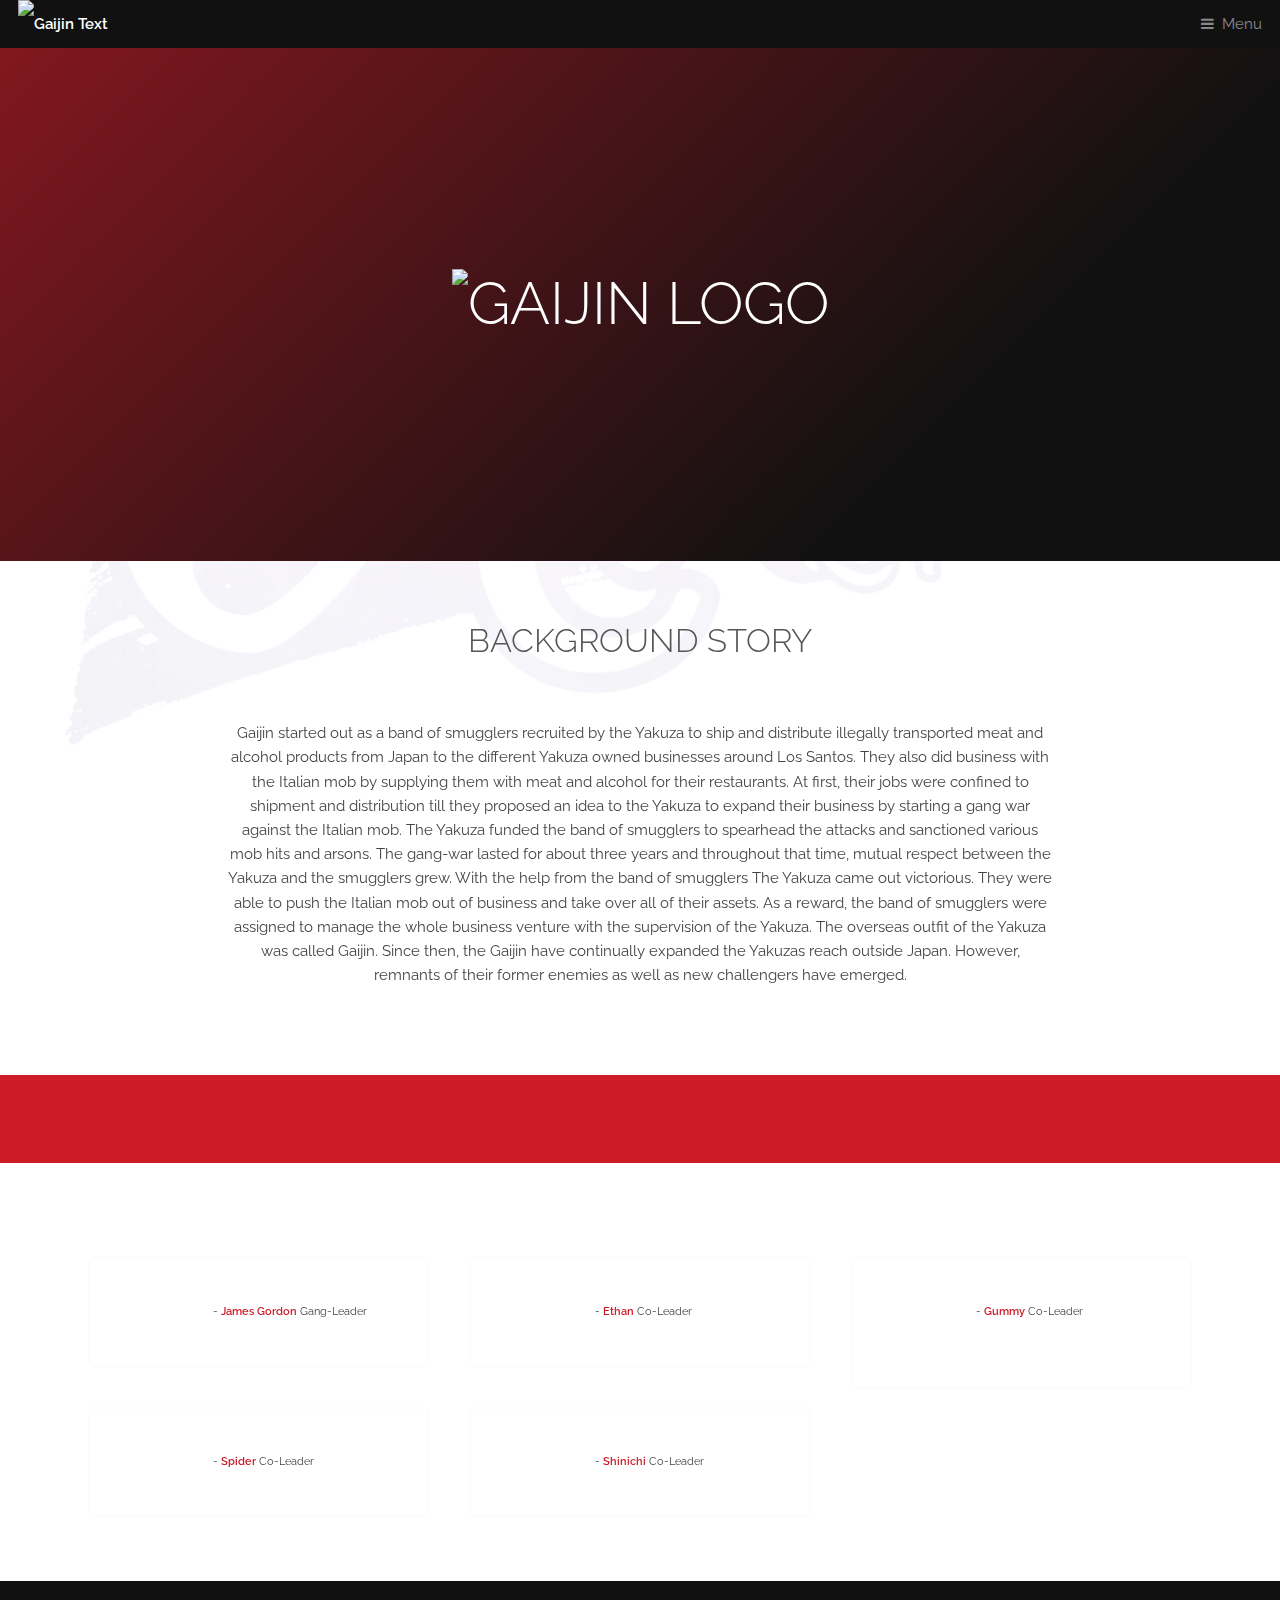
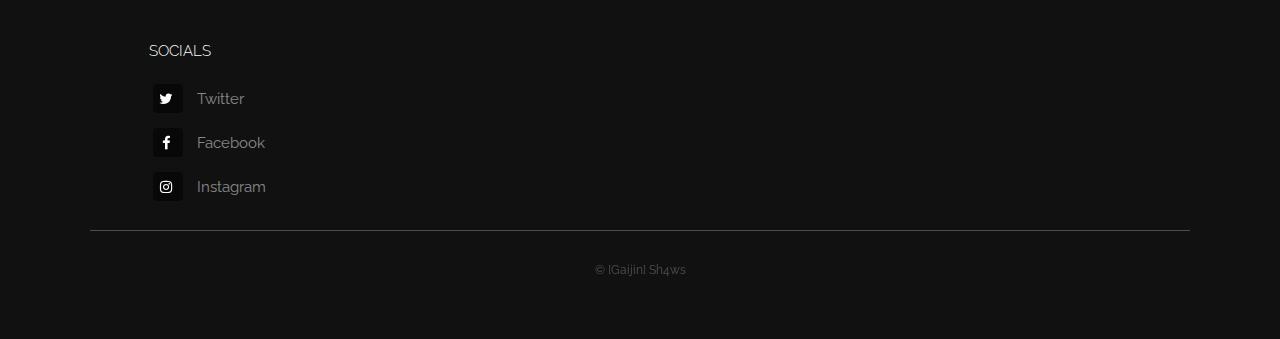
==== index.html @ cf4c47d1 "Add files via upload" ====
<!DOCTYPE HTML>
<html>

<head>
    <title>Gaijin | Home</title>
    <meta charset="utf-8" />
    <meta name="viewport" content="width=device-width, initial-scale=1, user-scalable=no" />
    <meta name="description" content="" />
    <meta name="keywords" content="" />
    <link rel="stylesheet" href="assets/css/main.css" />
    <link rel="apple-touch-icon" sizes="57x57" href="images/apple-icon-57x57.png">
    <link rel="apple-touch-icon" sizes="60x60" href="images/apple-icon-60x60.png">
    <link rel="apple-touch-icon" sizes="72x72" href="images/apple-icon-72x72.png">
    <link rel="apple-touch-icon" sizes="76x76" href="images/apple-icon-76x76.png">
    <link rel="apple-touch-icon" sizes="114x114" href="images/apple-icon-114x114.png">
    <link rel="apple-touch-icon" sizes="120x120" href="images/apple-icon-120x120.png">
    <link rel="apple-touch-icon" sizes="144x144" href="images/apple-icon-144x144.png">
    <link rel="apple-touch-icon" sizes="152x152" href="images/apple-icon-152x152.png">
    <link rel="apple-touch-icon" sizes="180x180" href="images/apple-icon-180x180.png">
    <link rel="icon" type="image/png" sizes="192x192" href="images/android-icon-192x192.png">
    <link rel="icon" type="image/png" sizes="32x32" href="images/favicon-32x32.png">
    <link rel="icon" type="image/png" sizes="96x96" href="images/favicon-96x96.png">
    <link rel="icon" type="image/png" sizes="16x16" href="images/favicon-16x16.png">
    <link rel="manifest" href="/manifest.json">
    <meta name="msapplication-TileColor" content="#ffffff">
    <meta name="msapplication-TileImage" content="images/ms-icon-144x144.png">
    <meta name="theme-color" content="#ffffff">


    <script>
        window.addEventListener("load", function() {
            var load_screen = document.getElementById("load_screen");
            document.body.removeChild(load_screen);
        })

    </script>

</head>

<body class="is-preload" oncontextmenu="return false;">


    <div id="load_screen">
        <div id="loading"></div>
    </div>

    <!-- Header -->
    <header id="header">
        <a class="logo" href="https://discord.gg/nUAfqa"><img src="https://i.imgur.com/nrEozC3.png" class="gaijintxt" alt="Gaijin Text" height="100%"></a>
        <nav>
            <a href="#menu">Menu</a>
        </nav>
    </header>

    <!-- Nav -->
    <nav id="menu">
        <ul class="links">
            <li><a href="index.html">Home</a></li>
            <li><a href="blckmrkt.html">Black Market</a></li>
            <li><a href="index.html">Application</a></li>
        </ul>
    </nav>

    <!-- Banner -->
    <section id="banner">
        <div class="inner">
            <h1><img src="https://i.imgur.com/tsUerU8.gif" alt="Gaijin Logo" height="30%" width="30%"></h1>
        </div>
        <video autoplay loop muted playsinline src="https://i.imgur.com/lTTFacS.mp4"></video>
    </section>

    <!-- Highlights -->
    <section class="wrapper">
        <div class="inner">
            <header class="special">
                <h2>Background Story</h2>
                <p></p>
            </header>
            <header class="special">
                <p>Gaijin started out as a band of smugglers recruited by the Yakuza to ship and distribute illegally transported meat and alcohol products from Japan to the different Yakuza owned businesses around Los Santos. They also did business with the Italian mob by supplying them with meat and alcohol for their restaurants. At first, their jobs were confined to shipment and distribution till they proposed an idea to the Yakuza to expand their business by starting a gang war against the Italian mob. The Yakuza funded the band of smugglers to spearhead the attacks and sanctioned various mob hits and arsons. The gang-war lasted for about three years and throughout that time, mutual respect between the Yakuza and the smugglers grew. With the help from the band of smugglers The Yakuza came out victorious. They were able to push the Italian mob out of business and take over all of their assets. As a reward, the band of smugglers were assigned to manage the whole business venture with the supervision of the Yakuza. The overseas outfit of the Yakuza was called Gaijin. Since then, the Gaijin have continually expanded the Yakuzas reach outside Japan. However, remnants of their former enemies as well as new challengers have emerged.</p>
            </header>

        </div>
    </section>

    <!-- CTA -->
    <section id="cta" class="wrapper">

    </section>

    <!-- Testimonials -->
    <section class="wrapper">
        <div class="inner">
            <div class="testimonials">
                <section>
                    <div class="content">
                        <div class="author">
                            <div class="image">
                                <img src="https://i.imgur.com/SjPN3Do.png" alt="" />
                            </div>
                            <p class="credit">- <a href="https://steamcommunity.com/profiles/76561199002911431/" style="text-decoration: none;"><strong>James Gordon</strong></a> <span>Gang-Leader</span></p>
                        </div>
                    </div>
                </section>
                <section>
                    <div class="content">
                        <div class="author">
                            <div class="image">
                                <img src="https://i.imgur.com/SjPN3Do.png" alt="" />
                            </div>
                            <p class="credit">- <a href="https://steamcommunity.com/id/ethanzabat/" style="text-decoration: none;"><strong>Ethan</strong></a> <span>Co-Leader</span></p>
                        </div>
                    </div>
                </section>
                <section>
                    <div class="content">
                        <div class="author">
                            <div class="image">
                                <img src="https://i.imgur.com/SjPN3Do.png" alt="" />
                            </div>
                            <p class="credit">- <a href="https://steamcommunity.com/profiles/76561199009830279/" style="text-decoration: none;"><strong>Gummy</strong></a> <span>Co-Leader</span></p>
                        </div>
                    </div>
                </section>
                <section>
                    <div class="content">
                        <div class="author">
                            <div class="image">
                                <img src="https://i.imgur.com/SjPN3Do.png" alt="" />
                            </div>
                            <p class="credit">- <a href="https://steamcommunity.com/id/hvios/" style="text-decoration: none;"><strong>Spider</strong></a> <span>Co-Leader</span></p>
                        </div>
                    </div>
                </section>

                <section>
                    <div class="content">
                        <div class="author">
                            <div class="image">
                                <img src="https://i.imgur.com/SjPN3Do.png" alt="" />
                            </div>
                            <p class="credit">- <a href="#" style="text-decoration: none;"><strong>Shinichi</strong></a> <span>Co-Leader</span></p>
                        </div>
                    </div>
                </section>
            </div>
        </div>
    </section>

    <!-- Footer -->
    <footer id="footer">
        <div class="inner">
            <div class="content">

                <section>
                    <h4>Socials</h4>
                    <ul class="plain">
                        <li><a href="#"><i class="icon fa-twitter">&nbsp;</i>Twitter</a></li>
                        <li><a href="#"><i class="icon fa-facebook">&nbsp;</i>Facebook</a></li>
                        <li><a href="#"><i class="icon fa-instagram">&nbsp;</i>Instagram</a></li>
                    </ul>
                </section>
            </div>
            <div class="copyright">
                &copy; <a href="https://discord.gg/NC2eSmv">[Gaijin] Sh4ws</a>
            </div>
        </div>
    </footer>

    <!-- Scripts -->
    <script src="assets/js/jquery.min.js"></script>
    <script src="assets/js/browser.min.js"></script>
    <script src="assets/js/breakpoints.min.js"></script>
    <script src="assets/js/util.js"></script>
    <script src="assets/js/main.js"></script>

</body>

</html>
---- assets/css/main.css ----
@import url(font-awesome.min.css);
@import url("https://fonts.googleapis.com/css?family=Raleway:200,300,400,500,600");

@-ms-viewport {
    width: device-width;
}

body {
    -ms-overflow-style: scrollbar;

}

@media screen and (max-width: 480px) {

    html,
    body {
        min-width: 320px;
    }
}

html {
    box-sizing: border-box;
}

*,
*:before,
*:after {
    box-sizing: inherit;
}

body {
    background: #ffffff;

}

body.is-preload *,
body.is-preload *:before,
body.is-preload *:after {
    -moz-animation: none !important;
    -webkit-animation: none !important;
    -ms-animation: none !important;
    animation: none !important;
    -moz-transition: none !important;
    -webkit-transition: none !important;
    -ms-transition: none !important;
    transition: none !important;
    ;
}

html,
body,
div,
span,
applet,
object,
iframe,
h1,
h2,
h3,
h4,
h5,
h6,
p,
blockquote,
pre,
a,
abbr,
acronym,
address,
big,
cite,
code,
del,
dfn,
em,
img,
ins,
kbd,
q,
s,
samp,
small,
strike,
strong,
sub,
sup,
tt,
var,
b,
u,
i,
center,
dl,
dt,
dd,
ol,
ul,
li,
fieldset,
form,
label,
legend,
table,
caption,
tbody,
tfoot,
thead,
tr,
th,
td,
article,
aside,
canvas,
details,
embed,
figure,
figcaption,
footer,
header,
hgroup,
menu,
nav,
output,
ruby,
section,
summary,
time,
mark,
audio,
video {
    margin: 0;
    padding: 0;
    border: 0;
    font-size: 100%;
    font: inherit;

}

article,
aside,
details,
figcaption,
figure,
footer,
header,
hgroup,
menu,
nav,
section {
    display: block;
}

body {
    line-height: 1;
}

ol,
ul {
    list-style: none;
}

blockquote,
q {
    quotes: none;
}

blockquote:before,
blockquote:after,
q:before,
q:after {
    content: '';
    content: none;
}

table {
    border-collapse: collapse;
    border-spacing: 0;
}

body {
    -webkit-text-size-adjust: none;
}

mark {
    background-color: transparent;
    color: inherit;
}

input::-moz-focus-inner {
    border: 0;
    padding: 0;
}

input,
select,
textarea {
    -moz-appearance: none;
    -webkit-appearance: none;
    -ms-appearance: none;
    appearance: none;
}

/* Typography */
html {
    font-size: 13pt;
}

@media screen and (max-width: 1680px) {
    html {
        font-size: 11pt;
    }
}

@media screen and (max-width: 980px) {
    html {
        font-size: 12pt;
    }
}

@media screen and (max-width: 480px) {
    html {
        font-size: 11pt;
    }
}

body {
    background-color: #ffffff;
    color: #444444;
}

body,
input,
select,
textarea {
    font-family: "Raleway", Arial, Helvetica, sans-serif;
    font-weight: 400;
    font-size: 1rem;
    line-height: 1.65;
}

a {
    -moz-transition: color 0.2s ease-in-out;
    -webkit-transition: color 0.2s ease-in-out;
    -ms-transition: color 0.2s ease-in-out;
    transition: color 0.2s ease-in-out;
    text-decoration: underline;
}

a:hover {
    text-decoration: none;
}

strong,
b {
    font-weight: 600;
}

em,
i {
    font-style: italic;
}

p {
    margin: 0 0 2rem 0;
}

header.special {
    text-align: center;
    margin-bottom: 4rem;
}

header.special p {
    max-width: 75%;
    margin-left: auto;
    margin-right: auto;
}

h1,
h2,
h3,
h4,
h5,
h6 {
    font-weight: 300;
    line-height: 1.5;
    text-transform: uppercase;
    margin: 0 0 1.5rem 0;

}

h1 a,
h2 a,
h3 a,
h4 a,
h5 a,
h6 a {
    color: inherit;
    text-decoration: none;
}

h1 {
    font-size: 3rem;
    line-height: 1.2;
}

h2 {
    font-size: 2.25rem;
    line-height: 1.3;
}

h3 {
    font-size: 1.25rem;
}

h4 {
    font-size: 1rem;
}

h5 {
    font-size: 0.9rem;
}

h6 {
    font-size: 0.7rem;
}

@media screen and (max-width: 736px) {
    h1 {
        font-size: 2.75rem;
        line-height: 1.3;
    }

    h2 {
        font-size: 1.75rem;
        line-height: 1.5;
    }

    h3 {
        font-size: 1.25rem;
    }
}

sub {
    font-size: 0.8rem;
    position: relative;
    top: 0.5rem;
}

sup {
    font-size: 0.8rem;
    position: relative;
    top: -0.5rem;
}

blockquote {
    border-left: solid 0.5rem;
    font-style: italic;
    margin: 0 0 2rem 0;
    padding: 1rem 0 1rem 2rem;
}

code {
    border-radius: 4px;
    border: solid 1px;
    font-family: "Courier New", monospace;
    font-size: 0.9rem;
    margin: 0 0.25rem;
    padding: 0.25rem 0.65rem;
}

pre {
    -webkit-overflow-scrolling: touch;
    font-family: "Courier New", monospace;
    font-size: 0.9rem;
    margin: 0 0 2rem 0;
}

pre code {
    display: block;
    line-height: 1.75;
    padding: 1rem 1.5rem;
    overflow-x: auto;
}

hr {
    border: 0;
    border-bottom: solid 1px;
    margin: 2rem 0;
}

hr.major {
    margin: 4rem 0;
}

input,
select,
textarea {
    color: #555555;
}

a {
    color: #ce1b28;
}

strong,
b {
    color: #555555;
}

h1,
h2,
h3,
h4,
h5,
h6 {
    color: #555555;
}

blockquote {
    border-left-color: rgba(0, 0, 0, 0.25);
}

code {
    background: rgba(0, 0, 0, 0.075);
    border-color: rgba(0, 0, 0, 0.25);
}

hr {
    border-bottom-color: rgba(0, 0, 0, 0.25);
}

/* Inner */
.inner {
    margin: 0 auto;
    width: 75rem;
    max-width: calc(100% - 6rem);
}

@media screen and (max-width: 480px) {
    .inner {
        max-width: calc(100% - 3rem);
    }
}

/* Button */
input[type="submit"],
input[type="reset"],
input[type="button"],
button,
.button {
    -moz-appearance: none;
    -webkit-appearance: none;
    -ms-appearance: none;
    appearance: none;
    -moz-transition: background-color 0.2s ease-in-out, box-shadow 0.2s ease-in-out, color 0.2s ease-in-out;
    -webkit-transition: background-color 0.2s ease-in-out, box-shadow 0.2s ease-in-out, color 0.2s ease-in-out;
    -ms-transition: background-color 0.2s ease-in-out, box-shadow 0.2s ease-in-out, color 0.2s ease-in-out;
    transition: background-color 0.2s ease-in-out, box-shadow 0.2s ease-in-out, color 0.2s ease-in-out;
    border: 0;
    border-radius: 4px;
    cursor: pointer;
    display: inline-block;
    font-weight: 600;
    height: 3.25rem;
    line-height: 3.25rem;
    padding: 0 1.75rem;
    text-align: center;
    text-decoration: none;
    white-space: nowrap;
}

input[type="submit"].small,
input[type="reset"].small,
input[type="button"].small,
button.small,
.button.small {
    font-size: 0.8rem;
    height: 2.4375rem;
    line-height: 2.4375rem;
    padding: 0 1.25rem;
}

input[type="submit"].large,
input[type="reset"].large,
input[type="button"].large,
button.large,
.button.large {
    font-size: 1.35rem;
    height: 4.0625rem;
    line-height: 4.0625rem;
    padding: 0 2rem;
}

input[type="submit"].wide,
input[type="reset"].wide,
input[type="button"].wide,
button.wide,
.button.wide {
    min-width: 13rem;
}

input[type="submit"].icon:before,
input[type="reset"].icon:before,
input[type="button"].icon:before,
button.icon:before,
.button.icon:before {
    margin-right: 0.5rem;
}

input[type="submit"].fit,
input[type="reset"].fit,
input[type="button"].fit,
button.fit,
.button.fit {
    width: 100%;
}

input[type="submit"].disabled,
input[type="submit"]:disabled,
input[type="reset"].disabled,
input[type="reset"]:disabled,
input[type="button"].disabled,
input[type="button"]:disabled,
button.disabled,
button:disabled,
.button.disabled,
.button:disabled {
    pointer-events: none;
    opacity: 0.25;
}

input[type="submit"],
input[type="reset"],
input[type="button"],
button,
.button {
    background-color: transparent;
    box-shadow: inset 0 0 0 1px #555555;
    color: #555555 !important;
}

input[type="submit"]:hover,
input[type="reset"]:hover,
input[type="button"]:hover,
button:hover,
.button:hover {
    box-shadow: inset 0 0 0 1px #ce1b28;
    color: #ce1b28 !important;
}

input[type="submit"]:hover:active,
input[type="reset"]:hover:active,
input[type="button"]:hover:active,
button:hover:active,
.button:hover:active {
    background-color: rgba(206, 27, 40, 0.25);
}

input[type="submit"].primary,
input[type="reset"].primary,
input[type="button"].primary,
button.primary,
.button.primary {
    box-shadow: none;
    background-color: #ce1b28;
    color: #ffffff !important;
}

input[type="submit"].primary:hover,
input[type="reset"].primary:hover,
input[type="button"].primary:hover,
button.primary:hover,
.button.primary:hover {
    background-color: #e2212f;
    box-shadow: none;
}

input[type="submit"].primary:hover:active,
input[type="reset"].primary:hover:active,
input[type="button"].primary:hover:active,
button.primary:hover:active,
.button.primary:hover:active {
    background-color: #b71824;
}

/* Form */
form {
    margin: 0 0 2rem 0;
}

input[type="text"],
input[type="password"],
input[type="email"],
input[type="tel"],
input[type="search"],
input[type="url"],
select,
textarea {
    -moz-appearance: none;
    -webkit-appearance: none;
    -ms-appearance: none;
    appearance: none;
    border-radius: 4px;
    border: none;
    border: solid 1px;
    color: inherit;
    display: block;
    outline: 0;
    padding: 0 1rem;
    text-decoration: none;
    width: 100%;
}

input[type="text"]:invalid,
input[type="password"]:invalid,
input[type="email"]:invalid,
input[type="tel"]:invalid,
input[type="search"]:invalid,
input[type="url"]:invalid,
select:invalid,
textarea:invalid {
    box-shadow: none;
}

label {
    display: block;
    font-size: 1rem;
    font-weight: 600;
    margin: 0 0 1rem 0;
}

input[type="text"],
input[type="password"],
input[type="email"],
input[type="tel"],
input[type="search"],
input[type="url"] {
    height: 3.25rem;
}

select {
    background-size: 1.25rem;
    background-repeat: no-repeat;
    background-position: calc(100% - 1rem) center;
    height: 3.25rem;
    padding-right: 3.25rem;
    text-overflow: ellipsis;
}

select:focus::-ms-value {
    background-color: transparent;
}

select::-ms-expand {
    display: none;
}

textarea {
    padding: 0.75rem 1rem;
}

input[type="checkbox"],
input[type="radio"] {
    -moz-appearance: none;
    -webkit-appearance: none;
    -ms-appearance: none;
    appearance: none;
    display: block;
    float: left;
    margin-right: -2rem;
    opacity: 0;
    width: 1rem;
    z-index: -1;
}

input[type="checkbox"] + label,
input[type="radio"] + label {
    text-decoration: none;
    cursor: pointer;
    display: inline-block;
    font-size: 1rem;
    font-weight: 400;
    padding-left: 2.825rem;
    padding-right: 0.875rem;
    position: relative;
}

input[type="checkbox"] + label:before,
input[type="radio"] + label:before {
    -moz-osx-font-smoothing: grayscale;
    -webkit-font-smoothing: antialiased;
    font-family: FontAwesome;
    font-style: normal;
    font-weight: normal;
    text-transform: none !important;
}

input[type="checkbox"] + label:before,
input[type="radio"] + label:before {
    border-radius: 4px;
    border: solid 1px;
    content: '';
    display: inline-block;
    height: 1.95rem;
    left: 0;
    line-height: 1.86875rem;
    position: absolute;
    text-align: center;
    top: -0.1625rem;
    width: 1.95rem;
}

input[type="checkbox"]:checked + label:before,
input[type="radio"]:checked + label:before {
    content: '\f00c';
}

input[type="checkbox"] + label:before {
    border-radius: 4px;
}

input[type="radio"] + label:before {
    border-radius: 100%;
}

::-webkit-input-placeholder {
    opacity: 1.0;
}

:-moz-placeholder {
    opacity: 1.0;
}

::-moz-placeholder {
    opacity: 1.0;
}

:-ms-input-placeholder {
    opacity: 1.0;
}

label {
    color: #555555;
}

input[type="text"],
input[type="password"],
input[type="email"],
input[type="tel"],
input[type="search"],
input[type="url"],
select,
textarea {
    background-color: rgba(0, 0, 0, 0.075);
    border-color: rgba(0, 0, 0, 0.25);
}

input[type="text"]:focus,
input[type="password"]:focus,
input[type="email"]:focus,
input[type="tel"]:focus,
input[type="search"]:focus,
input[type="url"]:focus,
select:focus,
textarea:focus {
    border-color: #ce1b28;
    box-shadow: 0 0 0 1px #ce1b28;
}

select {
    background-image: url("data:image/svg+xml;charset=utf8,%3Csvg xmlns='http://www.w3.org/2000/svg' width='40' height='40' preserveAspectRatio='none' viewBox='0 0 40 40'%3E%3Cpath d='M9.4,12.3l10.4,10.4l10.4-10.4c0.2-0.2,0.5-0.4,0.9-0.4c0.3,0,0.6,0.1,0.9,0.4l3.3,3.3c0.2,0.2,0.4,0.5,0.4,0.9 c0,0.4-0.1,0.6-0.4,0.9L20.7,31.9c-0.2,0.2-0.5,0.4-0.9,0.4c-0.3,0-0.6-0.1-0.9-0.4L4.3,17.3c-0.2-0.2-0.4-0.5-0.4-0.9 c0-0.4,0.1-0.6,0.4-0.9l3.3-3.3c0.2-0.2,0.5-0.4,0.9-0.4S9.1,12.1,9.4,12.3z' fill='rgba(0, 0, 0, 0.25)' /%3E%3C/svg%3E");
}

select option {
    color: #444444;
    background-color: #ffffff;
}

input[type="checkbox"] + label,
input[type="radio"] + label {
    color: #444444;
}

input[type="checkbox"] + label:before,
input[type="radio"] + label:before {
    background: rgba(0, 0, 0, 0.075);
    border-color: rgba(0, 0, 0, 0.25);
}

input[type="checkbox"]:checked + label:before,
input[type="radio"]:checked + label:before {
    background-color: #ce1b28;
    border-color: #ce1b28;
    color: #ffffff;
}

input[type="checkbox"]:focus + label:before,
input[type="radio"]:focus + label:before {
    border-color: #ce1b28;
    box-shadow: 0 0 0 1px #ce1b28;
}

::-webkit-input-placeholder {
    color: #bbbbbb !important;
}

:-moz-placeholder {
    color: #bbbbbb !important;
}

::-moz-placeholder {
    color: #bbbbbb !important;
}

:-ms-input-placeholder {
    color: #bbbbbb !important;
}

/* List */
ol {
    list-style: decimal;
    margin: 0 0 2rem 0;
    padding-left: 1.25rem;
}

ol li {
    padding-left: 0.25rem;
}

ul {
    list-style: disc;
    margin: 0 0 2rem 0;
    padding-left: 1rem;
}

ul li {
    padding-left: 0.325rem;
}

ul.plain {
    list-style: none;
    padding-left: 0;
}

ul.plain li {
    margin-bottom: 1rem;
}

ul.plain li .icon {
    border-radius: 4px;
    color: #ffffff;
    display: inline-block;
    margin-right: 1rem;
    text-align: center;
    width: 2rem;
    height: 2rem;
    line-height: 2rem;
    background: rgba(0, 0, 0, 0.5);
}

ul.alt {
    list-style: none;
    padding-left: 0;
}

ul.alt li {
    border-top: solid 1px;
    padding: 0.75rem 0;
}

ul.alt li:first-child {
    border-top: 0;
    padding-top: 0;
}

ul.alt li:last-child {
    padding-bottom: 0;
}

dl {
    margin: 0 0 2rem 0;
}

dl dt {
    display: block;
    font-weight: 600;
    margin: 0 0 1rem 0;
}

dl dd {
    margin-left: 1.5rem;
}

ul.alt li {
    border-top-color: rgba(0, 0, 0, 0.25);
}

/* Table */
.table-wrapper {
    -webkit-overflow-scrolling: touch;
    overflow-x: auto;
}

table {
    margin: 0 0 2rem 0;
    width: 100%;
}

table tbody tr {
    border: solid 1px;
    border-left: 0;
    border-right: 0;
}

table td {
    padding: 0.75rem 0.75rem;
    vertical-align: center;

}

table th {
    font-size: 0.9rem;
    font-weight: 600;
    padding: 0 0.75rem 0.75rem 0.75rem;
    text-align: left;

}

table thead {
    border-bottom: solid 2px;
}

table tfoot {
    border-top: solid 2px;
}

table.alt {
    border-collapse: separate;
}

table.alt tbody tr td {
    border: solid 1px;
    border-left-width: 0;
    border-top-width: 0;
}

table.alt tbody tr td:first-child {
    border-left-width: 1px;
}

table.alt tbody tr:first-child td {
    border-top-width: 1px;
}

table.alt thead {
    border-bottom: 0;
}

table.alt tfoot {
    border-top: 0;
}

table tbody tr {
    border-color: rgba(0, 0, 0, 0.25);
}

table tbody tr:nth-child(2n + 1) {
    background-color: rgba(0, 0, 0, 0.075);
}

table th {
    color: #555555;
}

table thead {
    border-bottom-color: rgba(0, 0, 0, 0.25);
}

table tfoot {
    border-top-color: rgba(0, 0, 0, 0.25);
}

table.alt tbody tr td {
    border-color: rgba(0, 0, 0, 0.25);
}

/* Highlights */
.highlights {
    width: 100%;
    margin: 2.5rem 0;
    display: -moz-flex;
    display: -webkit-flex;
    display: -ms-flex;
    display: flex;
    -moz-flex-wrap: wrap;
    -webkit-flex-wrap: wrap;
    -ms-flex-wrap: wrap;
    flex-wrap: wrap;
    -moz-align-items: -moz-stretch;
    -webkit-align-items: -webkit-stretch;
    -ms-align-items: -ms-stretch;
    align-items: stretch;
}

.highlights > * {
    -moz-flex-shrink: 1;
    -webkit-flex-shrink: 1;
    -ms-flex-shrink: 1;
    flex-shrink: 1;
    -moz-flex-grow: 0;
    -webkit-flex-grow: 0;
    -ms-flex-grow: 0;
    flex-grow: 0;
}

.highlights > * {
    width: 33.3333333333%;
}

.highlights > * {
    padding: 1.5rem;
    width: calc(33.3333333333% + 1rem);
}

.highlights > :nth-child(-n + 3) {
    padding-top: 0;
}

.highlights > :nth-last-child(-n + 3) {
    padding-bottom: 0;
}

.highlights > :nth-child(3n + 1) {
    padding-left: 0;
}

.highlights > :nth-child(3n) {
    padding-right: 0;
}

.highlights > :nth-child(3n + 1),
.highlights > :nth-child(3n) {
    width: calc(33.3333333333% + -0.5rem);
}

.highlights .content {
    border-radius: 4px;
    height: 100%;
    padding: 3rem;
    text-align: center;
}

.highlights .content .icon {
    font-size: 5rem;
}

.highlights > div > :last-child {
    margin-bottom: 0;
}

@media screen and (max-width: 980px) {
    .highlights > * {
        width: 50%;
    }

    .highlights > * {
        padding: 1rem;
        width: calc(33.3333333333% + 0.6666666667rem);
    }

    .highlights > :nth-child(-n + 3) {
        padding-top: 1rem;
    }

    .highlights > :nth-last-child(-n + 3) {
        padding-bottom: 1rem;
    }

    .highlights > :nth-child(3n + 1) {
        padding-left: 1rem;
    }

    .highlights > :nth-child(3n) {
        padding-right: 1rem;
    }

    .highlights > :nth-child(3n + 1),
    .highlights > :nth-child(3n) {
        padding: 1rem;
        width: calc(50% + 1rem);
    }

    .highlights > * {
        padding: 1rem;
        width: calc(50% + 1rem);
    }

    .highlights > :nth-child(-n + 2) {
        padding-top: 0;
    }

    .highlights > :nth-last-child(-n + 2) {
        padding-bottom: 0;
    }

    .highlights > :nth-child(2n + 1) {
        padding-left: 0;
    }

    .highlights > :nth-child(2n) {
        padding-right: 0;
    }

    .highlights > :nth-child(2n + 1),
    .highlights > :nth-child(2n) {
        width: calc(50% + 0rem);
    }

    .highlights .content {
        padding: 2rem;
    }
}

@media screen and (max-width: 736px) {
    .highlights > * {
        width: 100%;
    }

    .highlights > * {
        padding: 1rem;
        width: calc(33.3333333333% + 0.6666666667rem);
    }

    .highlights > :nth-child(-n + 3) {
        padding-top: 1rem;
    }

    .highlights > :nth-last-child(-n + 3) {
        padding-bottom: 1rem;
    }

    .highlights > :nth-child(3n + 1) {
        padding-left: 1rem;
    }

    .highlights > :nth-child(3n) {
        padding-right: 1rem;
    }

    .highlights > :nth-child(3n + 1),
    .highlights > :nth-child(3n) {
        padding: 1rem;
        width: calc(100% + 2rem);
    }

    .highlights > * {
        padding: 1rem;
        width: calc(50% + 1rem);
    }

    .highlights > :nth-child(-n + 2) {
        padding-top: 1rem;
    }

    .highlights > :nth-last-child(-n + 2) {
        padding-bottom: 1rem;
    }

    .highlights > :nth-child(2n + 1) {
        padding-left: 1rem;
    }

    .highlights > :nth-child(2n) {
        padding-right: 1rem;
    }

    .highlights > :nth-child(2n + 1),
    .highlights > :nth-child(2n) {
        padding: 1rem;
        width: calc(100% + 2rem);
    }

    .highlights > * {
        padding: 1rem;
        width: calc(100% + 2rem);
    }

    .highlights > :nth-child(-n + 1) {
        padding-top: 0;
    }

    .highlights > :nth-last-child(-n + 1) {
        padding-bottom: 0;
    }

    .highlights > :nth-child(1n + 1) {
        padding-left: 0;
    }

    .highlights > :nth-child(1n) {
        padding-right: 0;
    }

    .highlights > :nth-child(1n + 1),
    .highlights > :nth-child(1n) {
        width: calc(100% + 1rem);
    }
}

.highlights .content {
    background: #ffffff;
    box-shadow: 0px 0px 4px 1px rgba(0, 0, 0, 0.025);
}

/* Testimonials */
.testimonials {
    margin: 2.5rem 0;
    width: 100%;
    display: -moz-flex;
    display: -webkit-flex;
    display: -ms-flex;
    display: flex;
    -moz-flex-wrap: wrap;
    -webkit-flex-wrap: wrap;
    -ms-flex-wrap: wrap;
    flex-wrap: wrap;
    -moz-align-items: -moz-stretch;
    -webkit-align-items: -webkit-stretch;
    -ms-align-items: -ms-stretch;
    align-items: stretch;
}

.testimonials > * {
    -moz-flex-shrink: 1;
    -webkit-flex-shrink: 1;
    -ms-flex-shrink: 1;
    flex-shrink: 1;
    -moz-flex-grow: 0;
    -webkit-flex-grow: 0;
    -ms-flex-grow: 0;
    flex-grow: 0;
}

.testimonials > * {
    width: 33.3333333333%;
}

.testimonials > * {
    padding: 1.5rem;
    width: calc(33.3333333333% + 1rem);
}

.testimonials > :nth-child(-n + 3) {
    padding-top: 0;
}

.testimonials > :nth-last-child(-n + 3) {
    padding-bottom: 0;
}

.testimonials > :nth-child(3n + 1) {
    padding-left: 0;
}

.testimonials > :nth-child(3n) {
    padding-right: 0;
}

.testimonials > :nth-child(3n + 1),
.testimonials > :nth-child(3n) {
    width: calc(33.3333333333% + -0.5rem);
}

.testimonials .content {
    border-radius: 4px;
    height: 100%;
    padding: 3rem;
}

.testimonials .content .author {
    display: -moz-flex;
    display: -webkit-flex;
    display: -ms-flex;
    display: flex;
    -moz-align-items: center;
    -webkit-align-items: center;
    -ms-align-items: center;
    align-items: center;
}

.testimonials .content .author blockquote {
    margin: 0;
}

.testimonials .content .author .image {
    margin-right: 2rem;
    width: 20%;
}

.testimonials .content .author .image img {
    border-radius: 100%;
    max-width: 100%;
}

.testimonials .content .credit {
    font-size: 0.75rem;
}

.testimonials .content p:last-child {
    margin: 0;
}

.testimonials > div > :last-child {
    margin-bottom: 0;
}

@media screen and (max-width: 980px) {
    .testimonials > * {
        width: 50%;
    }

    .testimonials > * {
        padding: 1rem;
        width: calc(33.3333333333% + 0.6666666667rem);
    }

    .testimonials > :nth-child(-n + 3) {
        padding-top: 1rem;
    }

    .testimonials > :nth-last-child(-n + 3) {
        padding-bottom: 1rem;
    }

    .testimonials > :nth-child(3n + 1) {
        padding-left: 1rem;
    }

    .testimonials > :nth-child(3n) {
        padding-right: 1rem;
    }

    .testimonials > :nth-child(3n + 1),
    .testimonials > :nth-child(3n) {
        padding: 1rem;
        width: calc(50% + 1rem);
    }

    .testimonials > * {
        padding: 1rem;
        width: calc(50% + 1rem);
    }

    .testimonials > :nth-child(-n + 2) {
        padding-top: 0;
    }

    .testimonials > :nth-last-child(-n + 2) {
        padding-bottom: 0;
    }

    .testimonials > :nth-child(2n + 1) {
        padding-left: 0;
    }

    .testimonials > :nth-child(2n) {
        padding-right: 0;
    }

    .testimonials > :nth-child(2n + 1),
    .testimonials > :nth-child(2n) {
        width: calc(50% + 0rem);
    }

    .testimonials .content {
        padding: 2rem;
    }
}

@media screen and (max-width: 736px) {
    .testimonials > * {
        width: 100%;
    }

    .testimonials > * {
        padding: 1rem;
        width: calc(33.3333333333% + 0.6666666667rem);
    }

    .testimonials > :nth-child(-n + 3) {
        padding-top: 1rem;
    }

    .testimonials > :nth-last-child(-n + 3) {
        padding-bottom: 1rem;
    }

    .testimonials > :nth-child(3n + 1) {
        padding-left: 1rem;
    }

    .testimonials > :nth-child(3n) {
        padding-right: 1rem;
    }

    .testimonials > :nth-child(3n + 1),
    .testimonials > :nth-child(3n) {
        padding: 1rem;
        width: calc(100% + 2rem);
    }

    .testimonials > * {
        padding: 1rem;
        width: calc(50% + 1rem);
    }

    .testimonials > :nth-child(-n + 2) {
        padding-top: 1rem;
    }

    .testimonials > :nth-last-child(-n + 2) {
        padding-bottom: 1rem;
    }

    .testimonials > :nth-child(2n + 1) {
        padding-left: 1rem;
    }

    .testimonials > :nth-child(2n) {
        padding-right: 1rem;
    }

    .testimonials > :nth-child(2n + 1),
    .testimonials > :nth-child(2n) {
        padding: 1rem;
        width: calc(100% + 2rem);
    }

    .testimonials > * {
        padding: 1rem;
        width: calc(100% + 2rem);
    }

    .testimonials > :nth-child(-n + 1) {
        padding-top: 0;
    }

    .testimonials > :nth-last-child(-n + 1) {
        padding-bottom: 0;
    }

    .testimonials > :nth-child(1n + 1) {
        padding-left: 0;
    }

    .testimonials > :nth-child(1n) {
        padding-right: 0;
    }

    .testimonials > :nth-child(1n + 1),
    .testimonials > :nth-child(1n) {
        width: calc(100% + 1rem);
    }
}

.testimonials .content {
    background: #ffffff;
    box-shadow: 0px 0px 4px 1px rgba(0, 0, 0, 0.025);
}

.testimonials .content .credit strong {
    color: #ce1b28;
}

/* Actions */
ul.actions {
    display: -moz-flex;
    display: -webkit-flex;
    display: -ms-flex;
    display: flex;
    cursor: default;
    list-style: none;
    margin-left: -1rem;
    padding-left: 0;
}

ul.actions li {
    padding: 0 0 0 1rem;
    vertical-align: middle;
}

ul.actions.special {
    -moz-justify-content: center;
    -webkit-justify-content: center;
    -ms-justify-content: center;
    justify-content: center;
    width: calc(100% + 1rem);
}

ul.actions.stacked {
    -moz-flex-direction: column;
    -webkit-flex-direction: column;
    -ms-flex-direction: column;
    flex-direction: column;
    margin-left: 0;
}

ul.actions.stacked li {
    padding: 1.3rem 0 0 0;
}

ul.actions.stacked li:first-child {
    padding-top: 0;
}

ul.actions.fit {
    width: calc(100% + 1rem);
}

ul.actions.fit li {
    -moz-flex-grow: 1;
    -webkit-flex-grow: 1;
    -ms-flex-grow: 1;
    flex-grow: 1;
    -moz-flex-shrink: 1;
    -webkit-flex-shrink: 1;
    -ms-flex-shrink: 1;
    flex-shrink: 1;
    width: 100%;
}

ul.actions.fit li > * {
    width: 100%;
}

ul.actions.fit.stacked {
    width: 100%;
}

@media screen and (max-width: 480px) {
    ul.actions:not(.fixed) {
        -moz-flex-direction: column;
        -webkit-flex-direction: column;
        -ms-flex-direction: column;
        flex-direction: column;
        margin-left: 0;
        width: 100% !important;
    }

    ul.actions:not(.fixed) li {
        -moz-flex-grow: 1;
        -webkit-flex-grow: 1;
        -ms-flex-grow: 1;
        flex-grow: 1;
        -moz-flex-shrink: 1;
        -webkit-flex-shrink: 1;
        -ms-flex-shrink: 1;
        flex-shrink: 1;
        padding: 1rem 0 0 0;
        text-align: center;
        width: 100%;
    }

    ul.actions:not(.fixed) li > * {
        width: 100%;
    }

    ul.actions:not(.fixed) li:first-child {
        padding-top: 0;
    }

    ul.actions:not(.fixed) li input[type="submit"],
    ul.actions:not(.fixed) li input[type="reset"],
    ul.actions:not(.fixed) li input[type="button"],
    ul.actions:not(.fixed) li button,
    ul.actions:not(.fixed) li .button {
        width: 100%;
    }

    ul.actions:not(.fixed) li input[type="submit"].icon:before,
    ul.actions:not(.fixed) li input[type="reset"].icon:before,
    ul.actions:not(.fixed) li input[type="button"].icon:before,
    ul.actions:not(.fixed) li button.icon:before,
    ul.actions:not(.fixed) li .button.icon:before {
        margin-left: -0.5rem;
    }
}

/* Grid */
.row {
    display: flex;
    flex-wrap: wrap;
    box-sizing: border-box;
}

.row > * {
    box-sizing: border-box;
}

.row.gtr-uniform > * > :last-child {
    margin-bottom: 0;
}

.row > .imp {
    order: -1;
}

.row > .col-1 {
    width: 8.3333333333%;
}

.row > .off-1 {
    margin-left: 8.3333333333%;
}

.row > .col-2 {
    width: 16.6666666667%;
}

.row > .off-2 {
    margin-left: 16.6666666667%;
}

.row > .col-3 {
    width: 25%;
}

.row > .off-3 {
    margin-left: 25%;
}

.row > .col-4 {
    width: 33.3333333333%;
}

.row > .off-4 {
    margin-left: 33.3333333333%;
}

.row > .col-5 {
    width: 41.6666666667%;
}

.row > .off-5 {
    margin-left: 41.6666666667%;
}

.row > .col-6 {
    width: 50%;
}

.row > .off-6 {
    margin-left: 50%;
}

.row > .col-7 {
    width: 58.3333333333%;
}

.row > .off-7 {
    margin-left: 58.3333333333%;
}

.row > .col-8 {
    width: 66.6666666667%;
}

.row > .off-8 {
    margin-left: 66.6666666667%;
}

.row > .col-9 {
    width: 75%;
}

.row > .off-9 {
    margin-left: 75%;
}

.row > .col-10 {
    width: 83.3333333333%;
}

.row > .off-10 {
    margin-left: 83.3333333333%;
}

.row > .col-11 {
    width: 91.6666666667%;
}

.row > .off-11 {
    margin-left: 91.6666666667%;
}

.row > .col-12 {
    width: 100%;
}

.row > .off-12 {
    margin-left: 100%;
}

.row.gtr-0 {
    margin-top: 0;
    margin-left: 0rem;
}

.row.gtr-0 > * {
    padding: 0 0 0 0rem;
}

.row.gtr-0.gtr-uniform {
    margin-top: 0rem;
}

.row.gtr-0.gtr-uniform > * {
    padding-top: 0rem;
}

.row.gtr-25 {
    margin-top: 0;
    margin-left: -0.75rem;
}

.row.gtr-25 > * {
    padding: 0 0 0 0.75rem;
}

.row.gtr-25.gtr-uniform {
    margin-top: -0.75rem;
}

.row.gtr-25.gtr-uniform > * {
    padding-top: 0.75rem;
}

.row.gtr-50 {
    margin-top: 0;
    margin-left: -1.5rem;
}

.row.gtr-50 > * {
    padding: 0 0 0 1.5rem;
}

.row.gtr-50.gtr-uniform {
    margin-top: -1.5rem;
}

.row.gtr-50.gtr-uniform > * {
    padding-top: 1.5rem;
}

.row {
    margin-top: 0;
    margin-left: -3rem;
}

.row > * {
    padding: 0 0 0 3rem;
}

.row.gtr-uniform {
    margin-top: -3rem;
}

.row.gtr-uniform > * {
    padding-top: 3rem;
}

.row.gtr-150 {
    margin-top: 0;
    margin-left: -4.5rem;
}

.row.gtr-150 > * {
    padding: 0 0 0 4.5rem;
}

.row.gtr-150.gtr-uniform {
    margin-top: -4.5rem;
}

.row.gtr-150.gtr-uniform > * {
    padding-top: 4.5rem;
}

.row.gtr-200 {
    margin-top: 0;
    margin-left: -6rem;
}

.row.gtr-200 > * {
    padding: 0 0 0 6rem;
}

.row.gtr-200.gtr-uniform {
    margin-top: -6rem;
}

.row.gtr-200.gtr-uniform > * {
    padding-top: 6rem;
}

@media screen and (max-width: 1680px) {
    .row {
        display: flex;
        flex-wrap: wrap;
        box-sizing: border-box;
    }

    .row > * {
        box-sizing: border-box;
    }

    .row.gtr-uniform > * > :last-child {
        margin-bottom: 0;
    }

    .row > .imp-xlarge {
        order: -1;
    }

    .row > .col-1-xlarge {
        width: 8.3333333333%;
    }

    .row > .off-1-xlarge {
        margin-left: 8.3333333333%;
    }

    .row > .col-2-xlarge {
        width: 16.6666666667%;
    }

    .row > .off-2-xlarge {
        margin-left: 16.6666666667%;
    }

    .row > .col-3-xlarge {
        width: 25%;
    }

    .row > .off-3-xlarge {
        margin-left: 25%;
    }

    .row > .col-4-xlarge {
        width: 33.3333333333%;
    }

    .row > .off-4-xlarge {
        margin-left: 33.3333333333%;
    }

    .row > .col-5-xlarge {
        width: 41.6666666667%;
    }

    .row > .off-5-xlarge {
        margin-left: 41.6666666667%;
    }

    .row > .col-6-xlarge {
        width: 50%;
    }

    .row > .off-6-xlarge {
        margin-left: 50%;
    }

    .row > .col-7-xlarge {
        width: 58.3333333333%;
    }

    .row > .off-7-xlarge {
        margin-left: 58.3333333333%;
    }

    .row > .col-8-xlarge {
        width: 66.6666666667%;
    }

    .row > .off-8-xlarge {
        margin-left: 66.6666666667%;
    }

    .row > .col-9-xlarge {
        width: 75%;
    }

    .row > .off-9-xlarge {
        margin-left: 75%;
    }

    .row > .col-10-xlarge {
        width: 83.3333333333%;
    }

    .row > .off-10-xlarge {
        margin-left: 83.3333333333%;
    }

    .row > .col-11-xlarge {
        width: 91.6666666667%;
    }

    .row > .off-11-xlarge {
        margin-left: 91.6666666667%;
    }

    .row > .col-12-xlarge {
        width: 100%;
    }

    .row > .off-12-xlarge {
        margin-left: 100%;
    }

    .row.gtr-0 {
        margin-top: 0;
        margin-left: 0rem;
    }

    .row.gtr-0 > * {
        padding: 0 0 0 0rem;
    }

    .row.gtr-0.gtr-uniform {
        margin-top: 0rem;
    }

    .row.gtr-0.gtr-uniform > * {
        padding-top: 0rem;
    }

    .row.gtr-25 {
        margin-top: 0;
        margin-left: -0.75rem;
    }

    .row.gtr-25 > * {
        padding: 0 0 0 0.75rem;
    }

    .row.gtr-25.gtr-uniform {
        margin-top: -0.75rem;
    }

    .row.gtr-25.gtr-uniform > * {
        padding-top: 0.75rem;
    }

    .row.gtr-50 {
        margin-top: 0;
        margin-left: -1.5rem;
    }

    .row.gtr-50 > * {
        padding: 0 0 0 1.5rem;
    }

    .row.gtr-50.gtr-uniform {
        margin-top: -1.5rem;
    }

    .row.gtr-50.gtr-uniform > * {
        padding-top: 1.5rem;
    }

    .row {
        margin-top: 0;
        margin-left: -3rem;
    }

    .row > * {
        padding: 0 0 0 3rem;
    }

    .row.gtr-uniform {
        margin-top: -3rem;
    }

    .row.gtr-uniform > * {
        padding-top: 3rem;
    }

    .row.gtr-150 {
        margin-top: 0;
        margin-left: -4.5rem;
    }

    .row.gtr-150 > * {
        padding: 0 0 0 4.5rem;
    }

    .row.gtr-150.gtr-uniform {
        margin-top: -4.5rem;
    }

    .row.gtr-150.gtr-uniform > * {
        padding-top: 4.5rem;
    }

    .row.gtr-200 {
        margin-top: 0;
        margin-left: -6rem;
    }

    .row.gtr-200 > * {
        padding: 0 0 0 6rem;
    }

    .row.gtr-200.gtr-uniform {
        margin-top: -6rem;
    }

    .row.gtr-200.gtr-uniform > * {
        padding-top: 6rem;
    }
}

@media screen and (max-width: 1280px) {
    .row {
        display: flex;
        flex-wrap: wrap;
        box-sizing: border-box;
    }

    .row > * {
        box-sizing: border-box;
    }

    .row.gtr-uniform > * > :last-child {
        margin-bottom: 0;
    }

    .row > .imp-large {
        order: -1;
    }

    .row > .col-1-large {
        width: 8.3333333333%;
    }

    .row > .off-1-large {
        margin-left: 8.3333333333%;
    }

    .row > .col-2-large {
        width: 16.6666666667%;
    }

    .row > .off-2-large {
        margin-left: 16.6666666667%;
    }

    .row > .col-3-large {
        width: 25%;
    }

    .row > .off-3-large {
        margin-left: 25%;
    }

    .row > .col-4-large {
        width: 33.3333333333%;
    }

    .row > .off-4-large {
        margin-left: 33.3333333333%;
    }

    .row > .col-5-large {
        width: 41.6666666667%;
    }

    .row > .off-5-large {
        margin-left: 41.6666666667%;
    }

    .row > .col-6-large {
        width: 50%;
    }

    .row > .off-6-large {
        margin-left: 50%;
    }

    .row > .col-7-large {
        width: 58.3333333333%;
    }

    .row > .off-7-large {
        margin-left: 58.3333333333%;
    }

    .row > .col-8-large {
        width: 66.6666666667%;
    }

    .row > .off-8-large {
        margin-left: 66.6666666667%;
    }

    .row > .col-9-large {
        width: 75%;
    }

    .row > .off-9-large {
        margin-left: 75%;
    }

    .row > .col-10-large {
        width: 83.3333333333%;
    }

    .row > .off-10-large {
        margin-left: 83.3333333333%;
    }

    .row > .col-11-large {
        width: 91.6666666667%;
    }

    .row > .off-11-large {
        margin-left: 91.6666666667%;
    }

    .row > .col-12-large {
        width: 100%;
    }

    .row > .off-12-large {
        margin-left: 100%;
    }

    .row.gtr-0 {
        margin-top: 0;
        margin-left: 0rem;
    }

    .row.gtr-0 > * {
        padding: 0 0 0 0rem;
    }

    .row.gtr-0.gtr-uniform {
        margin-top: 0rem;
    }

    .row.gtr-0.gtr-uniform > * {
        padding-top: 0rem;
    }

    .row.gtr-25 {
        margin-top: 0;
        margin-left: -0.375rem;
    }

    .row.gtr-25 > * {
        padding: 0 0 0 0.375rem;
    }

    .row.gtr-25.gtr-uniform {
        margin-top: -0.375rem;
    }

    .row.gtr-25.gtr-uniform > * {
        padding-top: 0.375rem;
    }

    .row.gtr-50 {
        margin-top: 0;
        margin-left: -0.75rem;
    }

    .row.gtr-50 > * {
        padding: 0 0 0 0.75rem;
    }

    .row.gtr-50.gtr-uniform {
        margin-top: -0.75rem;
    }

    .row.gtr-50.gtr-uniform > * {
        padding-top: 0.75rem;
    }

    .row {
        margin-top: 0;
        margin-left: -1.5rem;
    }

    .row > * {
        padding: 0 0 0 1.5rem;
    }

    .row.gtr-uniform {
        margin-top: -1.5rem;
    }

    .row.gtr-uniform > * {
        padding-top: 1.5rem;
    }

    .row.gtr-150 {
        margin-top: 0;
        margin-left: -2.25rem;
    }

    .row.gtr-150 > * {
        padding: 0 0 0 2.25rem;
    }

    .row.gtr-150.gtr-uniform {
        margin-top: -2.25rem;
    }

    .row.gtr-150.gtr-uniform > * {
        padding-top: 2.25rem;
    }

    .row.gtr-200 {
        margin-top: 0;
        margin-left: -3rem;
    }

    .row.gtr-200 > * {
        padding: 0 0 0 3rem;
    }

    .row.gtr-200.gtr-uniform {
        margin-top: -3rem;
    }

    .row.gtr-200.gtr-uniform > * {
        padding-top: 3rem;
    }
}

@media screen and (max-width: 980px) {
    .row {
        display: flex;
        flex-wrap: wrap;
        box-sizing: border-box;
    }

    .row > * {
        box-sizing: border-box;
    }

    .row.gtr-uniform > * > :last-child {
        margin-bottom: 0;
    }

    .row > .imp-medium {
        order: -1;
    }

    .row > .col-1-medium {
        width: 8.3333333333%;
    }

    .row > .off-1-medium {
        margin-left: 8.3333333333%;
    }

    .row > .col-2-medium {
        width: 16.6666666667%;
    }

    .row > .off-2-medium {
        margin-left: 16.6666666667%;
    }

    .row > .col-3-medium {
        width: 25%;
    }

    .row > .off-3-medium {
        margin-left: 25%;
    }

    .row > .col-4-medium {
        width: 33.3333333333%;
    }

    .row > .off-4-medium {
        margin-left: 33.3333333333%;
    }

    .row > .col-5-medium {
        width: 41.6666666667%;
    }

    .row > .off-5-medium {
        margin-left: 41.6666666667%;
    }

    .row > .col-6-medium {
        width: 50%;
    }

    .row > .off-6-medium {
        margin-left: 50%;
    }

    .row > .col-7-medium {
        width: 58.3333333333%;
    }

    .row > .off-7-medium {
        margin-left: 58.3333333333%;
    }

    .row > .col-8-medium {
        width: 66.6666666667%;
    }

    .row > .off-8-medium {
        margin-left: 66.6666666667%;
    }

    .row > .col-9-medium {
        width: 75%;
    }

    .row > .off-9-medium {
        margin-left: 75%;
    }

    .row > .col-10-medium {
        width: 83.3333333333%;
    }

    .row > .off-10-medium {
        margin-left: 83.3333333333%;
    }

    .row > .col-11-medium {
        width: 91.6666666667%;
    }

    .row > .off-11-medium {
        margin-left: 91.6666666667%;
    }

    .row > .col-12-medium {
        width: 100%;
    }

    .row > .off-12-medium {
        margin-left: 100%;
    }

    .row.gtr-0 {
        margin-top: 0;
        margin-left: 0rem;
    }

    .row.gtr-0 > * {
        padding: 0 0 0 0rem;
    }

    .row.gtr-0.gtr-uniform {
        margin-top: 0rem;
    }

    .row.gtr-0.gtr-uniform > * {
        padding-top: 0rem;
    }

    .row.gtr-25 {
        margin-top: 0;
        margin-left: -0.375rem;
    }

    .row.gtr-25 > * {
        padding: 0 0 0 0.375rem;
    }

    .row.gtr-25.gtr-uniform {
        margin-top: -0.375rem;
    }

    .row.gtr-25.gtr-uniform > * {
        padding-top: 0.375rem;
    }

    .row.gtr-50 {
        margin-top: 0;
        margin-left: -0.75rem;
    }

    .row.gtr-50 > * {
        padding: 0 0 0 0.75rem;
    }

    .row.gtr-50.gtr-uniform {
        margin-top: -0.75rem;
    }

    .row.gtr-50.gtr-uniform > * {
        padding-top: 0.75rem;
    }

    .row {
        margin-top: 0;
        margin-left: -1.5rem;
    }

    .row > * {
        padding: 0 0 0 1.5rem;
    }

    .row.gtr-uniform {
        margin-top: -1.5rem;
    }

    .row.gtr-uniform > * {
        padding-top: 1.5rem;
    }

    .row.gtr-150 {
        margin-top: 0;
        margin-left: -2.25rem;
    }

    .row.gtr-150 > * {
        padding: 0 0 0 2.25rem;
    }

    .row.gtr-150.gtr-uniform {
        margin-top: -2.25rem;
    }

    .row.gtr-150.gtr-uniform > * {
        padding-top: 2.25rem;
    }

    .row.gtr-200 {
        margin-top: 0;
        margin-left: -3rem;
    }

    .row.gtr-200 > * {
        padding: 0 0 0 3rem;
    }

    .row.gtr-200.gtr-uniform {
        margin-top: -3rem;
    }

    .row.gtr-200.gtr-uniform > * {
        padding-top: 3rem;
    }
}

@media screen and (max-width: 736px) {
    .row {
        display: flex;
        flex-wrap: wrap;
        box-sizing: border-box;
    }

    .row > * {
        box-sizing: border-box;
    }

    .row.gtr-uniform > * > :last-child {
        margin-bottom: 0;
    }

    .row > .imp-small {
        order: -1;
    }

    .row > .col-1-small {
        width: 8.3333333333%;
    }

    .row > .off-1-small {
        margin-left: 8.3333333333%;
    }

    .row > .col-2-small {
        width: 16.6666666667%;
    }

    .row > .off-2-small {
        margin-left: 16.6666666667%;
    }

    .row > .col-3-small {
        width: 25%;
    }

    .row > .off-3-small {
        margin-left: 25%;
    }

    .row > .col-4-small {
        width: 33.3333333333%;
    }

    .row > .off-4-small {
        margin-left: 33.3333333333%;
    }

    .row > .col-5-small {
        width: 41.6666666667%;
    }

    .row > .off-5-small {
        margin-left: 41.6666666667%;
    }

    .row > .col-6-small {
        width: 50%;
    }

    .row > .off-6-small {
        margin-left: 50%;
    }

    .row > .col-7-small {
        width: 58.3333333333%;
    }

    .row > .off-7-small {
        margin-left: 58.3333333333%;
    }

    .row > .col-8-small {
        width: 66.6666666667%;
    }

    .row > .off-8-small {
        margin-left: 66.6666666667%;
    }

    .row > .col-9-small {
        width: 75%;
    }

    .row > .off-9-small {
        margin-left: 75%;
    }

    .row > .col-10-small {
        width: 83.3333333333%;
    }

    .row > .off-10-small {
        margin-left: 83.3333333333%;
    }

    .row > .col-11-small {
        width: 91.6666666667%;
    }

    .row > .off-11-small {
        margin-left: 91.6666666667%;
    }

    .row > .col-12-small {
        width: 100%;
    }

    .row > .off-12-small {
        margin-left: 100%;
    }

    .row.gtr-0 {
        margin-top: 0;
        margin-left: 0rem;
    }

    .row.gtr-0 > * {
        padding: 0 0 0 0rem;
    }

    .row.gtr-0.gtr-uniform {
        margin-top: 0rem;
    }

    .row.gtr-0.gtr-uniform > * {
        padding-top: 0rem;
    }

    .row.gtr-25 {
        margin-top: 0;
        margin-left: -0.3125rem;
    }

    .row.gtr-25 > * {
        padding: 0 0 0 0.3125rem;
    }

    .row.gtr-25.gtr-uniform {
        margin-top: -0.3125rem;
    }

    .row.gtr-25.gtr-uniform > * {
        padding-top: 0.3125rem;
    }

    .row.gtr-50 {
        margin-top: 0;
        margin-left: -0.625rem;
    }

    .row.gtr-50 > * {
        padding: 0 0 0 0.625rem;
    }

    .row.gtr-50.gtr-uniform {
        margin-top: -0.625rem;
    }

    .row.gtr-50.gtr-uniform > * {
        padding-top: 0.625rem;
    }

    .row {
        margin-top: 0;
        margin-left: -1.25rem;
    }

    .row > * {
        padding: 0 0 0 1.25rem;
    }

    .row.gtr-uniform {
        margin-top: -1.25rem;
    }

    .row.gtr-uniform > * {
        padding-top: 1.25rem;
    }

    .row.gtr-150 {
        margin-top: 0;
        margin-left: -1.875rem;
    }

    .row.gtr-150 > * {
        padding: 0 0 0 1.875rem;
    }

    .row.gtr-150.gtr-uniform {
        margin-top: -1.875rem;
    }

    .row.gtr-150.gtr-uniform > * {
        padding-top: 1.875rem;
    }

    .row.gtr-200 {
        margin-top: 0;
        margin-left: -2.5rem;
    }

    .row.gtr-200 > * {
        padding: 0 0 0 2.5rem;
    }

    .row.gtr-200.gtr-uniform {
        margin-top: -2.5rem;
    }

    .row.gtr-200.gtr-uniform > * {
        padding-top: 2.5rem;
    }
}

@media screen and (max-width: 480px) {
    .row {
        display: flex;
        flex-wrap: wrap;
        box-sizing: border-box;
    }

    .row > * {
        box-sizing: border-box;
    }

    .row.gtr-uniform > * > :last-child {
        margin-bottom: 0;
    }

    .row > .imp-xsmall {
        order: -1;
    }

    .row > .col-1-xsmall {
        width: 8.3333333333%;
    }

    .row > .off-1-xsmall {
        margin-left: 8.3333333333%;
    }

    .row > .col-2-xsmall {
        width: 16.6666666667%;
    }

    .row > .off-2-xsmall {
        margin-left: 16.6666666667%;
    }

    .row > .col-3-xsmall {
        width: 25%;
    }

    .row > .off-3-xsmall {
        margin-left: 25%;
    }

    .row > .col-4-xsmall {
        width: 33.3333333333%;
    }

    .row > .off-4-xsmall {
        margin-left: 33.3333333333%;
    }

    .row > .col-5-xsmall {
        width: 41.6666666667%;
    }

    .row > .off-5-xsmall {
        margin-left: 41.6666666667%;
    }

    .row > .col-6-xsmall {
        width: 50%;
    }

    .row > .off-6-xsmall {
        margin-left: 50%;
    }

    .row > .col-7-xsmall {
        width: 58.3333333333%;
    }

    .row > .off-7-xsmall {
        margin-left: 58.3333333333%;
    }

    .row > .col-8-xsmall {
        width: 66.6666666667%;
    }

    .row > .off-8-xsmall {
        margin-left: 66.6666666667%;
    }

    .row > .col-9-xsmall {
        width: 75%;
    }

    .row > .off-9-xsmall {
        margin-left: 75%;
    }

    .row > .col-10-xsmall {
        width: 83.3333333333%;
    }

    .row > .off-10-xsmall {
        margin-left: 83.3333333333%;
    }

    .row > .col-11-xsmall {
        width: 91.6666666667%;
    }

    .row > .off-11-xsmall {
        margin-left: 91.6666666667%;
    }

    .row > .col-12-xsmall {
        width: 100%;
    }

    .row > .off-12-xsmall {
        margin-left: 100%;
    }

    .row.gtr-0 {
        margin-top: 0;
        margin-left: 0rem;
    }

    .row.gtr-0 > * {
        padding: 0 0 0 0rem;
    }

    .row.gtr-0.gtr-uniform {
        margin-top: 0rem;
    }

    .row.gtr-0.gtr-uniform > * {
        padding-top: 0rem;
    }

    .row.gtr-25 {
        margin-top: 0;
        margin-left: -0.3125rem;
    }

    .row.gtr-25 > * {
        padding: 0 0 0 0.3125rem;
    }

    .row.gtr-25.gtr-uniform {
        margin-top: -0.3125rem;
    }

    .row.gtr-25.gtr-uniform > * {
        padding-top: 0.3125rem;
    }

    .row.gtr-50 {
        margin-top: 0;
        margin-left: -0.625rem;
    }

    .row.gtr-50 > * {
        padding: 0 0 0 0.625rem;
    }

    .row.gtr-50.gtr-uniform {
        margin-top: -0.625rem;
    }

    .row.gtr-50.gtr-uniform > * {
        padding-top: 0.625rem;
    }

    .row {
        margin-top: 0;
        margin-left: -1.25rem;
    }

    .row > * {
        padding: 0 0 0 1.25rem;
    }

    .row.gtr-uniform {
        margin-top: -1.25rem;
    }

    .row.gtr-uniform > * {
        padding-top: 1.25rem;
    }

    .row.gtr-150 {
        margin-top: 0;
        margin-left: -1.875rem;
    }

    .row.gtr-150 > * {
        padding: 0 0 0 1.875rem;
    }

    .row.gtr-150.gtr-uniform {
        margin-top: -1.875rem;
    }

    .row.gtr-150.gtr-uniform > * {
        padding-top: 1.875rem;
    }

    .row.gtr-200 {
        margin-top: 0;
        margin-left: -2.5rem;
    }

    .row.gtr-200 > * {
        padding: 0 0 0 2.5rem;
    }

    .row.gtr-200.gtr-uniform {
        margin-top: -2.5rem;
    }

    .row.gtr-200.gtr-uniform > * {
        padding-top: 2.5rem;
    }
}

/* Icon */
.icon {
    text-decoration: none;
    border-bottom: none;
    position: relative;
}

.icon:before {
    -moz-osx-font-smoothing: grayscale;
    -webkit-font-smoothing: antialiased;
    font-family: FontAwesome;
    font-style: normal;
    font-weight: normal;
    text-transform: none !important;
}

.icon > .label {
    display: none;
}

/* Icons */
ul.icons {
    cursor: default;
    list-style: none;
    padding-left: 0;
}

ul.icons li {
    display: inline-block;
    padding: 0 1rem 0 0;
}

ul.icons li:last-child {
    padding-right: 0;
}

ul.icons li .icon:before {
    font-size: 2rem;
}

/* Image */
.image {
    border-radius: 4px;
    border: 0;
    display: inline-block;
    position: relative;
}

.image img {
    border-radius: 4px;
    display: block;
}

.image.left,
.image.right {
    max-width: 40%;
}

.image.left img,
.image.right img {
    width: 100%;
}

.image.left {
    float: left;
    margin: 0 2rem 2rem 0;
    top: 0.25rem;
}

.image.right {
    float: right;
    margin: 0 0 2rem 2rem;
    top: 0.25rem;
}

.image.fit {
    display: block;
    margin: 0 0 2rem 0;
    width: 100%;
}

.image.fit img {
    width: 100%;
}

.image.main {
    display: block;
    margin: 0 0 3rem 0;
    width: 100%;
}

.image.main img {
    width: 100%;
}

/* Wrapper */
.wrapper {
    padding: 8rem 0 6rem 0;
    position: relative;
    z-index: 1;
}

@media screen and (max-width: 1280px) {
    .wrapper {
        padding: 4rem 0 2rem 0;
    }
}

@media screen and (max-width: 736px) {
    .wrapper {
        padding: 3rem 0 1rem 0;
    }
}

@media screen and (max-width: 480px) {
    .wrapper {
        padding: 2rem 0 0.1rem 0;
    }
}

/* Banner */
#banner {
    -ms-flex-align: center;
    -ms-flex-pack: center;
    background-color: #111111;
    color: rgba(255, 255, 255, 0.5);
    -moz-align-items: center;
    -webkit-align-items: center;
    -ms-align-items: center;
    align-items: center;
    display: -moz-flex;
    display: -webkit-flex;
    display: -ms-flex;
    display: flex;
    -moz-justify-content: center;
    -webkit-justify-content: center;
    -ms-justify-content: center;
    justify-content: center;
    background-image: url("");
    background-position: center;
    background-repeat: no-repeat;
    background-size: cover;
    border-top: 0;
    display: -ms-flexbox;
    height: 35rem !important;
    min-height: 35rem;
    overflow: hidden;
    position: relative;
    text-align: center;
    width: 100%;
}

#banner input,
#banner select,
#banner textarea {
    color: #ffffff;
}

#banner a {
    color: #ce1b28;
}

#banner strong,
#banner b {
    color: #ffffff;
}

#banner h1,
#banner h2,
#banner h3,
#banner h4,
#banner h5,
#banner h6 {
    color: #ffffff;
}

#banner blockquote {
    border-left-color: rgba(255, 255, 255, 0.25);
}

#banner code {
    background: rgba(255, 255, 255, 0.075);
    border-color: rgba(255, 255, 255, 0.25);
}

#banner hr {
    border-bottom-color: rgba(255, 255, 255, 0.25);
}

#banner input[type="submit"],
#banner input[type="reset"],
#banner input[type="button"],
#banner button,
#banner .button {
    background-color: transparent;
    box-shadow: inset 0 0 0 1px #ffffff;
    color: #ffffff !important;
}

#banner input[type="submit"]:hover,
#banner input[type="reset"]:hover,
#banner input[type="button"]:hover,
#banner button:hover,
#banner .button:hover {
    box-shadow: inset 0 0 0 1px #ce1b28;
    color: #ce1b28 !important;
}

#banner input[type="submit"]:hover:active,
#banner input[type="reset"]:hover:active,
#banner input[type="button"]:hover:active,
#banner button:hover:active,
#banner .button:hover:active {
    background-color: rgba(206, 27, 40, 0.25);
}

#banner input[type="submit"].primary,
#banner input[type="reset"].primary,
#banner input[type="button"].primary,
#banner button.primary,
#banner .button.primary {
    box-shadow: none;
    background-color: #ce1b28;
    color: #ffffff !important;
}

#banner input[type="submit"].primary:hover,
#banner input[type="reset"].primary:hover,
#banner input[type="button"].primary:hover,
#banner button.primary:hover,
#banner .button.primary:hover {
    background-color: #e2212f;
    box-shadow: none;
}

#banner input[type="submit"].primary:hover:active,
#banner input[type="reset"].primary:hover:active,
#banner input[type="button"].primary:hover:active,
#banner button.primary:hover:active,
#banner .button.primary:hover:active {
    background-color: #b71824;
}

#banner label {
    color: #ffffff;
}

#banner input[type="text"],
#banner input[type="password"],
#banner input[type="email"],
#banner input[type="tel"],
#banner input[type="search"],
#banner input[type="url"],
#banner select,
#banner textarea {
    background-color: rgba(255, 255, 255, 0.075);
    border-color: rgba(255, 255, 255, 0.25);
}

#banner input[type="text"]:focus,
#banner input[type="password"]:focus,
#banner input[type="email"]:focus,
#banner input[type="tel"]:focus,
#banner input[type="search"]:focus,
#banner input[type="url"]:focus,
#banner select:focus,
#banner textarea:focus {
    border-color: #ce1b28;
    box-shadow: 0 0 0 1px #ce1b28;
}

#banner select {
    background-image: url("data:image/svg+xml;charset=utf8,%3Csvg xmlns='http://www.w3.org/2000/svg' width='40' height='40' preserveAspectRatio='none' viewBox='0 0 40 40'%3E%3Cpath d='M9.4,12.3l10.4,10.4l10.4-10.4c0.2-0.2,0.5-0.4,0.9-0.4c0.3,0,0.6,0.1,0.9,0.4l3.3,3.3c0.2,0.2,0.4,0.5,0.4,0.9 c0,0.4-0.1,0.6-0.4,0.9L20.7,31.9c-0.2,0.2-0.5,0.4-0.9,0.4c-0.3,0-0.6-0.1-0.9-0.4L4.3,17.3c-0.2-0.2-0.4-0.5-0.4-0.9 c0-0.4,0.1-0.6,0.4-0.9l3.3-3.3c0.2-0.2,0.5-0.4,0.9-0.4S9.1,12.1,9.4,12.3z' fill='rgba(255, 255, 255, 0.25)' /%3E%3C/svg%3E");
}

#banner select option {
    color: rgba(255, 255, 255, 0.5);
    background-color: #111111;
}

#banner input[type="checkbox"] + label,
#banner input[type="radio"] + label {
    color: rgba(255, 255, 255, 0.5);
}

#banner input[type="checkbox"] + label:before,
#banner input[type="radio"] + label:before {
    background: rgba(255, 255, 255, 0.075);
    border-color: rgba(255, 255, 255, 0.25);
}

#banner input[type="checkbox"]:checked + label:before,
#banner input[type="radio"]:checked + label:before {
    background-color: #ce1b28;
    border-color: #ce1b28;
    color: #ffffff;
}

#banner input[type="checkbox"]:focus + label:before,
#banner input[type="radio"]:focus + label:before {
    border-color: #ce1b28;
    box-shadow: 0 0 0 1px #ce1b28;
}

#banner ::-webkit-input-placeholder {
    color: rgba(255, 255, 255, 0.4) !important;
}

#banner :-moz-placeholder {
    color: rgba(255, 255, 255, 0.4) !important;
}

#banner ::-moz-placeholder {
    color: rgba(255, 255, 255, 0.4) !important;
}

#banner :-ms-input-placeholder {
    color: rgba(255, 255, 255, 0.4) !important;
}

#banner ul.alt li {
    border-top-color: rgba(255, 255, 255, 0.25);
}

#banner table tbody tr {
    border-color: rgba(255, 255, 255, 0.25);
}

#banner table tbody tr:nth-child(2n + 1) {
    background-color: rgba(255, 255, 255, 0.075);
}

#banner table th {
    color: #ffffff;
}

#banner table thead {
    border-bottom-color: rgba(255, 255, 255, 0.25);
}

#banner table tfoot {
    border-top-color: rgba(255, 255, 255, 0.25);
}

#banner table.alt tbody tr td {
    border-color: rgba(255, 255, 255, 0.25);
}

#banner .highlights .content {
    background: #111111;
    box-shadow: 0px 0px 4px 1px rgba(255, 255, 255, 0.025);
}

#banner .testimonials .content {
    background: #111111;
    box-shadow: 0px 0px 4px 1px rgba(255, 255, 255, 0.025);
}

#banner .testimonials .content .credit strong {
    color: #ce1b28;
}

#banner > .inner {
    -moz-transform: scale(1.0);
    -webkit-transform: scale(1.0);
    -ms-transform: scale(1.0);
    transform: scale(1.0);
    -moz-transition: opacity 1s ease, -moz-transform 1s ease;
    -webkit-transition: opacity 1s ease, -webkit-transform 1s ease;
    -ms-transition: opacity 1s ease, -ms-transform 1s ease;
    transition: opacity 1s ease, transform 1s ease;
    opacity: 1;
    position: relative;
    z-index: 3;
}

#banner > .inner > :last-child {
    margin-bottom: 0;
}

#banner h1 {
    font-size: 4rem;
    margin-bottom: 1rem;
}

#banner p {
    font-size: 1.5rem;
}

#banner a {
    color: rgba(255, 255, 255, 0.5);
    text-decoration: none;
}

#banner a:hover {
    color: #ffffff;
}

#banner video {
    -moz-transform: translateX(50%) translateY(50%);
    -webkit-transform: translateX(50%) translateY(50%);
    -ms-transform: translateX(50%) translateY(50%);
    transform: translateX(50%) translateY(50%);
    bottom: 50%;
    height: auto;
    min-height: 100%;
    min-width: 100%;
    overflow: hidden;
    position: absolute;
    right: 50%;
    width: auto;
}

#banner:before {
    -moz-transition: opacity 3s ease;
    -webkit-transition: opacity 3s ease;
    -ms-transition: opacity 3s ease;
    transition: opacity 3s ease;
    -moz-transition-delay: 1.25s;
    -webkit-transition-delay: 1.25s;
    -ms-transition-delay: 1.25s;
    transition-delay: 1.25s;
    background: #111111;
    content: '';
    display: block;
    height: 100%;
    left: 0;
    opacity: 0.45;
    position: absolute;
    top: 0;
    width: 100%;
    z-index: 1;
}

#banner:after {
    background: linear-gradient(135deg, #ce1b28 0%, #111111 74%);
    content: ' ';
    display: block;
    height: 100%;
    left: 0;
    opacity: 0.6;
    position: absolute;
    top: 0;
    webkit-linear-gradientidth: 100%;
    width: 100%;
    z-index: 1;
}

#banner.small {
    height: 30vh !important;
    min-height: 30vh;
}

@media screen and (max-width: 1280px) {
    #banner video {
        display: none;
    }
}

@media screen and (max-width: 736px) {
    #banner {
        height: auto !important;
        min-height: 0;
        padding: 4rem 2rem 4rem 2rem;
    }

    #banner .inner {
        width: 100%;
    }

    #banner h1 {
        font-size: 1.75rem;
        margin-bottom: 0.5rem;
        padding-bottom: 0;
    }

    #banner p {
        font-size: 1.25rem;
    }

    #banner br {
        display: none;
    }

    #banner .button {
        width: 100%;
    }
}

@media screen and (max-width: 480px) {
    #banner p {
        font-size: 1rem;
    }
}

body.is-preload #banner .inner {
    -moz-transform: scale(0.99);
    -webkit-transform: scale(0.99);
    -ms-transform: scale(0.99);
    transform: scale(0.99);
    opacity: 0;
}

body.is-preload #banner:before {
    opacity: 1;
}

/* CTA */
#cta {
    background-color: #ce1b28;
    color: rgba(255, 255, 255, 0.75);
    background-attachment: fixed;
    background-image: linear-gradient(rgba(206, 27, 40, 0.25), rgba(206, 27, 40, 0.25)), url(https://i.imgur.com/pauRVoz.jpg);
    background-position: bottom;
    background-repeat: no-repeat;
    background-size: cover;
    position: relative;
    text-align: center;
    z-index: 1;
}

#cta input,
#cta select,
#cta textarea {
    color: #ffffff;
}

#cta a {
    color: #ffffff;
}

#cta strong,
#cta b {
    color: #ffffff;
}

#cta h1,
#cta h2,
#cta h3,
#cta h4,
#cta h5,
#cta h6 {
    color: #ffffff;
}

#cta blockquote {
    border-left-color: rgba(255, 255, 255, 0.25);
}

#cta code {
    background: rgba(255, 255, 255, 0.075);
    border-color: rgba(255, 255, 255, 0.25);
}

#cta hr {
    border-bottom-color: rgba(255, 255, 255, 0.25);
}

#cta input[type="submit"],
#cta input[type="reset"],
#cta input[type="button"],
#cta button,
#cta .button {
    background-color: transparent;
    box-shadow: inset 0 0 0 1px #ffffff;
    color: #ffffff !important;
}

#cta input[type="submit"]:hover,
#cta input[type="reset"]:hover,
#cta input[type="button"]:hover,
#cta button:hover,
#cta .button:hover {
    background-color: rgba(255, 255, 255, 0.1);
}

#cta input[type="submit"]:hover:active,
#cta input[type="reset"]:hover:active,
#cta input[type="button"]:hover:active,
#cta button:hover:active,
#cta .button:hover:active {
    background-color: rgba(255, 255, 255, 0.25);
}

#cta input[type="submit"].primary,
#cta input[type="reset"].primary,
#cta input[type="button"].primary,
#cta button.primary,
#cta .button.primary {
    box-shadow: none;
    background-color: #ffffff;
    color: #ce1b28 !important;
}

#cta input[type="submit"].primary:hover,
#cta input[type="reset"].primary:hover,
#cta input[type="button"].primary:hover,
#cta button.primary:hover,
#cta .button.primary:hover {
    background-color: rgba(255, 255, 255, 0.875);
    box-shadow: none;
}

#cta input[type="submit"].primary:hover:active,
#cta input[type="reset"].primary:hover:active,
#cta input[type="button"].primary:hover:active,
#cta button.primary:hover:active,
#cta .button.primary:hover:active {
    background-color: rgba(255, 255, 255, 0.5);
}

#cta label {
    color: #ffffff;
}

#cta input[type="text"],
#cta input[type="password"],
#cta input[type="email"],
#cta input[type="tel"],
#cta input[type="search"],
#cta input[type="url"],
#cta select,
#cta textarea {
    background-color: rgba(255, 255, 255, 0.075);
    border-color: rgba(255, 255, 255, 0.25);
}

#cta input[type="text"]:focus,
#cta input[type="password"]:focus,
#cta input[type="email"]:focus,
#cta input[type="tel"]:focus,
#cta input[type="search"]:focus,
#cta input[type="url"]:focus,
#cta select:focus,
#cta textarea:focus {
    border-color: #ffffff;
    box-shadow: 0 0 0 1px #ffffff;
}

#cta select {
    background-image: url("data:image/svg+xml;charset=utf8,%3Csvg xmlns='http://www.w3.org/2000/svg' width='40' height='40' preserveAspectRatio='none' viewBox='0 0 40 40'%3E%3Cpath d='M9.4,12.3l10.4,10.4l10.4-10.4c0.2-0.2,0.5-0.4,0.9-0.4c0.3,0,0.6,0.1,0.9,0.4l3.3,3.3c0.2,0.2,0.4,0.5,0.4,0.9 c0,0.4-0.1,0.6-0.4,0.9L20.7,31.9c-0.2,0.2-0.5,0.4-0.9,0.4c-0.3,0-0.6-0.1-0.9-0.4L4.3,17.3c-0.2-0.2-0.4-0.5-0.4-0.9 c0-0.4,0.1-0.6,0.4-0.9l3.3-3.3c0.2-0.2,0.5-0.4,0.9-0.4S9.1,12.1,9.4,12.3z' fill='rgba(255, 255, 255, 0.25)' /%3E%3C/svg%3E");
}

#cta select option {
    color: rgba(255, 255, 255, 0.75);
    background-color: #ce1b28;
}

#cta input[type="checkbox"] + label,
#cta input[type="radio"] + label {
    color: rgba(255, 255, 255, 0.75);
}

#cta input[type="checkbox"] + label:before,
#cta input[type="radio"] + label:before {
    background: rgba(255, 255, 255, 0.075);
    border-color: rgba(255, 255, 255, 0.25);
}

#cta input[type="checkbox"]:checked + label:before,
#cta input[type="radio"]:checked + label:before {
    background-color: #ffffff;
    border-color: #ffffff;
    color: #ce1b28;
}

#cta input[type="checkbox"]:focus + label:before,
#cta input[type="radio"]:focus + label:before {
    border-color: #ffffff;
    box-shadow: 0 0 0 1px #ffffff;
}

#cta ::-webkit-input-placeholder {
    color: rgba(255, 255, 255, 0.4) !important;
}

#cta :-moz-placeholder {
    color: rgba(255, 255, 255, 0.4) !important;
}

#cta ::-moz-placeholder {
    color: rgba(255, 255, 255, 0.4) !important;
}

#cta :-ms-input-placeholder {
    color: rgba(255, 255, 255, 0.4) !important;
}

#cta ul.alt li {
    border-top-color: rgba(255, 255, 255, 0.25);
}

#cta table tbody tr {
    border-color: rgba(255, 255, 255, 0.25);
}

#cta table tbody tr:nth-child(2n + 1) {
    background-color: rgba(255, 255, 255, 0.075);
}

#cta table th {
    color: #ffffff;
}

#cta table thead {
    border-bottom-color: rgba(255, 255, 255, 0.25);
}

#cta table tfoot {
    border-top-color: rgba(255, 255, 255, 0.25);
}

#cta table.alt tbody tr td {
    border-color: rgba(255, 255, 255, 0.25);
}

#cta .highlights .content {
    background: #ce1b28;
    box-shadow: 0px 0px 4px 1px rgba(255, 255, 255, 0.025);
}

#cta .testimonials .content {
    background: #ce1b28;
    box-shadow: 0px 0px 4px 1px rgba(255, 255, 255, 0.025);
}

#cta .testimonials .content .credit strong {
    color: #ce1b28;
}

#cta .inner {
    position: relative;
    z-index: 3;
}

@media screen and (max-width: 980px) {
    #cta {
        background-attachment: scroll;
    }
}

/* Footer */
#footer {
    background-color: #111111;
    color: rgba(255, 255, 255, 0.5);
    padding: 8rem 0 6rem 0;
}

#footer input,
#footer select,
#footer textarea {
    color: #ffffff;
}

#footer a {
    color: #ce1b28;
}

#footer strong,
#footer b {
    color: #ffffff;
}

#footer h1,
#footer h2,
#footer h3,
#footer h4,
#footer h5,
#footer h6 {
    color: #ffffff;
}

#footer blockquote {
    border-left-color: rgba(255, 255, 255, 0.25);
}

#footer code {
    background: rgba(255, 255, 255, 0.075);
    border-color: rgba(255, 255, 255, 0.25);
}

#footer hr {
    border-bottom-color: rgba(255, 255, 255, 0.25);
}

#footer input[type="submit"],
#footer input[type="reset"],
#footer input[type="button"],
#footer button,
#footer .button {
    background-color: transparent;
    box-shadow: inset 0 0 0 1px #ffffff;
    color: #ffffff !important;
}

#footer input[type="submit"]:hover,
#footer input[type="reset"]:hover,
#footer input[type="button"]:hover,
#footer button:hover,
#footer .button:hover {
    box-shadow: inset 0 0 0 1px #ce1b28;
    color: #ce1b28 !important;
}

#footer input[type="submit"]:hover:active,
#footer input[type="reset"]:hover:active,
#footer input[type="button"]:hover:active,
#footer button:hover:active,
#footer .button:hover:active {
    background-color: rgba(206, 27, 40, 0.25);
}

#footer input[type="submit"].primary,
#footer input[type="reset"].primary,
#footer input[type="button"].primary,
#footer button.primary,
#footer .button.primary {
    box-shadow: none;
    background-color: #ce1b28;
    color: #ffffff !important;
}

#footer input[type="submit"].primary:hover,
#footer input[type="reset"].primary:hover,
#footer input[type="button"].primary:hover,
#footer button.primary:hover,
#footer .button.primary:hover {
    background-color: #e2212f;
    box-shadow: none;
}

#footer input[type="submit"].primary:hover:active,
#footer input[type="reset"].primary:hover:active,
#footer input[type="button"].primary:hover:active,
#footer button.primary:hover:active,
#footer .button.primary:hover:active {
    background-color: #b71824;
}

#footer label {
    color: #ffffff;
}

#footer input[type="text"],
#footer input[type="password"],
#footer input[type="email"],
#footer input[type="tel"],
#footer input[type="search"],
#footer input[type="url"],
#footer select,
#footer textarea {
    background-color: rgba(255, 255, 255, 0.075);
    border-color: rgba(255, 255, 255, 0.25);
}

#footer input[type="text"]:focus,
#footer input[type="password"]:focus,
#footer input[type="email"]:focus,
#footer input[type="tel"]:focus,
#footer input[type="search"]:focus,
#footer input[type="url"]:focus,
#footer select:focus,
#footer textarea:focus {
    border-color: #ce1b28;
    box-shadow: 0 0 0 1px #ce1b28;
}

#footer select {
    background-image: url("data:image/svg+xml;charset=utf8,%3Csvg xmlns='http://www.w3.org/2000/svg' width='40' height='40' preserveAspectRatio='none' viewBox='0 0 40 40'%3E%3Cpath d='M9.4,12.3l10.4,10.4l10.4-10.4c0.2-0.2,0.5-0.4,0.9-0.4c0.3,0,0.6,0.1,0.9,0.4l3.3,3.3c0.2,0.2,0.4,0.5,0.4,0.9 c0,0.4-0.1,0.6-0.4,0.9L20.7,31.9c-0.2,0.2-0.5,0.4-0.9,0.4c-0.3,0-0.6-0.1-0.9-0.4L4.3,17.3c-0.2-0.2-0.4-0.5-0.4-0.9 c0-0.4,0.1-0.6,0.4-0.9l3.3-3.3c0.2-0.2,0.5-0.4,0.9-0.4S9.1,12.1,9.4,12.3z' fill='rgba(255, 255, 255, 0.25)' /%3E%3C/svg%3E");
}

#footer select option {
    color: rgba(255, 255, 255, 0.5);
    background-color: #111111;
}

#footer input[type="checkbox"] + label,
#footer input[type="radio"] + label {
    color: rgba(255, 255, 255, 0.5);
}

#footer input[type="checkbox"] + label:before,
#footer input[type="radio"] + label:before {
    background: rgba(255, 255, 255, 0.075);
    border-color: rgba(255, 255, 255, 0.25);
}

#footer input[type="checkbox"]:checked + label:before,
#footer input[type="radio"]:checked + label:before {
    background-color: #ce1b28;
    border-color: #ce1b28;
    color: #ffffff;
}

#footer input[type="checkbox"]:focus + label:before,
#footer input[type="radio"]:focus + label:before {
    border-color: #ce1b28;
    box-shadow: 0 0 0 1px #ce1b28;
}

#footer ::-webkit-input-placeholder {
    color: rgba(255, 255, 255, 0.4) !important;
}

#footer :-moz-placeholder {
    color: rgba(255, 255, 255, 0.4) !important;
}

#footer ::-moz-placeholder {
    color: rgba(255, 255, 255, 0.4) !important;
}

#footer :-ms-input-placeholder {
    color: rgba(255, 255, 255, 0.4) !important;
}

#footer ul.alt li {
    border-top-color: rgba(255, 255, 255, 0.25);
}

#footer table tbody tr {
    border-color: rgba(255, 255, 255, 0.25);
}

#footer table tbody tr:nth-child(2n + 1) {
    background-color: rgba(255, 255, 255, 0.075);
}

#footer table th {
    color: #ffffff;
}

#footer table thead {
    border-bottom-color: rgba(255, 255, 255, 0.25);
}

#footer table tfoot {
    border-top-color: rgba(255, 255, 255, 0.25);
}

#footer table.alt tbody tr td {
    border-color: rgba(255, 255, 255, 0.25);
}

#footer .highlights .content {
    background: #111111;
    box-shadow: 0px 0px 4px 1px rgba(255, 255, 255, 0.025);
}

#footer .testimonials .content {
    background: #111111;
    box-shadow: 0px 0px 4px 1px rgba(255, 255, 255, 0.025);
}

#footer .testimonials .content .credit strong {
    color: #ce1b28;
}

#footer a {
    color: rgba(255, 255, 255, 0.5);
    text-decoration: none;
}

#footer a:hover {
    color: #ce1b28;
}

#footer .content {
    display: -moz-flex;
    display: -webkit-flex;
    display: -ms-flex;
    display: flex;
}

#footer .content section {
    width: 25%;
}

#footer .content section:first-child {
    width: 50%;
    padding-right: 4rem;
}

#footer .content section:last-child {
    padding-left: 4rem;
}

#footer .copyright {
    border-top: 1px solid;
    font-size: 0.8rem;
    opacity: 0.5;
    padding: 2rem 0;
    text-align: center;
}

@media screen and (max-width: 1280px) {
    #footer {
        padding: 4rem 0 2rem 0;
    }
}

@media screen and (max-width: 980px) {
    #footer .content {
        -moz-flex-wrap: wrap;
        -webkit-flex-wrap: wrap;
        -ms-flex-wrap: wrap;
        flex-wrap: wrap;
    }

    #footer .content section {
        width: 50%;
    }

    #footer .content section:first-child {
        width: 100%;
        padding-right: 0;
    }
}

@media screen and (max-width: 736px) {
    #footer {
        padding: 3rem 0 1rem 0;
    }

    #footer .content section {
        width: 100%;
    }

    #footer .content section:last-child {
        padding-left: 0;
    }
}

@media screen and (max-width: 480px) {
    #footer {
        padding: 2rem 0 0.1rem 0;
    }
}

/* Header */
body {
    padding-top: 3.25rem;
}

body:before {
    content: ' ';
    background-image: url(../../images/bg.png);
    background-size: cover;
    background-repeat: no-repeat;
    background-attachment: fixed;
    display: block;
    position: fixed;
    left: 0;
    top: 0;
    width: 100%;
    height: 100%;
    z-index: -1;
    opacity: 0.05;
}

#header {
    -moz-align-items: center;
    -webkit-align-items: center;
    -ms-align-items: center;
    align-items: center;
    display: -moz-flex;
    display: -webkit-flex;
    display: -ms-flex;
    display: flex;
    -moz-justify-content: space-between;
    -webkit-justify-content: space-between;
    -ms-justify-content: space-between;
    justify-content: space-between;
    background: #111111;
    color: rgba(255, 255, 255, 0.5);
    cursor: default;
    height: 3.25rem;
    left: 0;
    line-height: 3.25rem;
    position: fixed;
    top: 0;
    width: 100%;
    z-index: 10001;

}

#header > .logo {
    color: #ffffff;
    font-size: 1rem;
    font-weight: 600;
    height: inherit;
    line-height: inherit;
    padding: 0 1.25rem;
    text-decoration: none;
}

#img .gaijintxt {
    max-width: 2px;
    height: auto;
}

#header > nav > a {
    color: inherit;
    display: inline-block;
    padding: 0 0.75rem;
    text-decoration: none;
}

#header > nav > a:hover {
    color: #ffffff;
}

#header > nav > a[href="#menu"] {
    text-decoration: none;
    -webkit-tap-highlight-color: rgba(0, 0, 0, 0);
}

#header > nav > a[href="#menu"]:before {
    -moz-osx-font-smoothing: grayscale;
    -webkit-font-smoothing: antialiased;
    font-family: FontAwesome;
    font-style: normal;
    font-weight: normal;
    text-transform: none !important;
}

#header > nav > a[href="#menu"]:before {
    content: '\f0c9';
    margin: 0 0.5rem 0 0;
}

#header > nav > a + a[href="#menu"]:last-child {
    border-left: solid 1px rgba(255, 255, 255, 0.25);
    margin-left: 0.5rem;
    padding-left: 1.25rem;
}

#header > nav > a:last-child {
    padding-right: 1.25rem;
}

@media screen and (max-width: 736px) {
    #header > nav > a {
        padding: 0 0.5rem;
    }

    #header > nav > a + a[href="#menu"]:last-child {
        margin-left: 0.25rem;
        padding-left: 1rem;
    }

    #header > nav > a:last-child {
        padding-right: 1rem;
    }
}

@media screen and (max-width: 980px) {
    body {
        padding-top: 44px;
    }

    #header {
        height: 44px;
        line-height: 44px;
    }
}

@media screen and (max-width: 480px) {
    #header {
        min-width: 320px;
    }
}

/* Heading */
#heading {
    -ms-flex-align: center;
    -ms-flex-pack: center;
    background-color: #111111;
    color: rgba(255, 255, 255, 0.5);
    -moz-align-items: center;
    -webkit-align-items: center;
    -ms-align-items: center;
    align-items: center;
    display: -moz-flex;
    display: -webkit-flex;
    display: -ms-flex;
    display: flex;
    -moz-justify-content: center;
    -webkit-justify-content: center;
    -ms-justify-content: center;
    justify-content: center;
    background-image: linear-gradient(rgba(17, 17, 17, 0.25), rgba(17, 17, 17, 0.25)), url("../../images/banner.jpg");
    background-position: center;
    background-repeat: no-repeat;
    background-size: cover;
    border-top: 0;
    display: -ms-flexbox;
    height: 15rem !important;
    min-height: 15rem;
    overflow: hidden;
    position: relative;
    text-align: center;
    width: 100%;
}

#heading input,
#heading select,
#heading textarea {
    color: #ffffff;
}

#heading a {
    color: #ce1b28;
}

#heading strong,
#heading b {
    color: #ffffff;
}

#heading h1,
#heading h2,
#heading h3,
#heading h4,
#heading h5,
#heading h6 {
    color: #ffffff;
}

#heading blockquote {
    border-left-color: rgba(255, 255, 255, 0.25);
}

#heading code {
    background: rgba(255, 255, 255, 0.075);
    border-color: rgba(255, 255, 255, 0.25);
}

#heading hr {
    border-bottom-color: rgba(255, 255, 255, 0.25);
}

#heading input[type="submit"],
#heading input[type="reset"],
#heading input[type="button"],
#heading button,
#heading .button {
    background-color: transparent;
    box-shadow: inset 0 0 0 1px #ffffff;
    color: #ffffff !important;
}

#heading input[type="submit"]:hover,
#heading input[type="reset"]:hover,
#heading input[type="button"]:hover,
#heading button:hover,
#heading .button:hover {
    box-shadow: inset 0 0 0 1px #ce1b28;
    color: #ce1b28 !important;
}

#heading input[type="submit"]:hover:active,
#heading input[type="reset"]:hover:active,
#heading input[type="button"]:hover:active,
#heading button:hover:active,
#heading .button:hover:active {
    background-color: rgba(206, 27, 40, 0.25);
}

#heading input[type="submit"].primary,
#heading input[type="reset"].primary,
#heading input[type="button"].primary,
#heading button.primary,
#heading .button.primary {
    box-shadow: none;
    background-color: #ce1b28;
    color: #ffffff !important;
}

#heading input[type="submit"].primary:hover,
#heading input[type="reset"].primary:hover,
#heading input[type="button"].primary:hover,
#heading button.primary:hover,
#heading .button.primary:hover {
    background-color: #e2212f;
    box-shadow: none;
}

#heading input[type="submit"].primary:hover:active,
#heading input[type="reset"].primary:hover:active,
#heading input[type="button"].primary:hover:active,
#heading button.primary:hover:active,
#heading .button.primary:hover:active {
    background-color: #b71824;
}

#heading label {
    color: #ffffff;
}

#heading input[type="text"],
#heading input[type="password"],
#heading input[type="email"],
#heading input[type="tel"],
#heading input[type="search"],
#heading input[type="url"],
#heading select,
#heading textarea {
    background-color: rgba(255, 255, 255, 0.075);
    border-color: rgba(255, 255, 255, 0.25);
}

#heading input[type="text"]:focus,
#heading input[type="password"]:focus,
#heading input[type="email"]:focus,
#heading input[type="tel"]:focus,
#heading input[type="search"]:focus,
#heading input[type="url"]:focus,
#heading select:focus,
#heading textarea:focus {
    border-color: #ce1b28;
    box-shadow: 0 0 0 1px #ce1b28;
}

#heading select {
    background-image: url("data:image/svg+xml;charset=utf8,%3Csvg xmlns='http://www.w3.org/2000/svg' width='40' height='40' preserveAspectRatio='none' viewBox='0 0 40 40'%3E%3Cpath d='M9.4,12.3l10.4,10.4l10.4-10.4c0.2-0.2,0.5-0.4,0.9-0.4c0.3,0,0.6,0.1,0.9,0.4l3.3,3.3c0.2,0.2,0.4,0.5,0.4,0.9 c0,0.4-0.1,0.6-0.4,0.9L20.7,31.9c-0.2,0.2-0.5,0.4-0.9,0.4c-0.3,0-0.6-0.1-0.9-0.4L4.3,17.3c-0.2-0.2-0.4-0.5-0.4-0.9 c0-0.4,0.1-0.6,0.4-0.9l3.3-3.3c0.2-0.2,0.5-0.4,0.9-0.4S9.1,12.1,9.4,12.3z' fill='rgba(255, 255, 255, 0.25)' /%3E%3C/svg%3E");
}

#heading select option {
    color: rgba(255, 255, 255, 0.5);
    background-color: #111111;
}

#heading input[type="checkbox"] + label,
#heading input[type="radio"] + label {
    color: rgba(255, 255, 255, 0.5);
}

#heading input[type="checkbox"] + label:before,
#heading input[type="radio"] + label:before {
    background: rgba(255, 255, 255, 0.075);
    border-color: rgba(255, 255, 255, 0.25);
}

#heading input[type="checkbox"]:checked + label:before,
#heading input[type="radio"]:checked + label:before {
    background-color: #ce1b28;
    border-color: #ce1b28;
    color: #ffffff;
}

#heading input[type="checkbox"]:focus + label:before,
#heading input[type="radio"]:focus + label:before {
    border-color: #ce1b28;
    box-shadow: 0 0 0 1px #ce1b28;
}

#heading ::-webkit-input-placeholder {
    color: rgba(255, 255, 255, 0.4) !important;
}

#heading :-moz-placeholder {
    color: rgba(255, 255, 255, 0.4) !important;
}

#heading ::-moz-placeholder {
    color: rgba(255, 255, 255, 0.4) !important;
}

#heading :-ms-input-placeholder {
    color: rgba(255, 255, 255, 0.4) !important;
}

#heading ul.alt li {
    border-top-color: rgba(255, 255, 255, 0.25);
}

#heading table tbody tr {
    border-color: rgba(255, 255, 255, 0.25);
}

#heading table tbody tr:nth-child(2n + 1) {
    background-color: rgba(255, 255, 255, 0.075);
}

#heading table th {
    color: #ffffff;
}

#heading table thead {
    border-bottom-color: rgba(255, 255, 255, 0.25);
}

#heading table tfoot {
    border-top-color: rgba(255, 255, 255, 0.25);
}

#heading table.alt tbody tr td {
    border-color: rgba(255, 255, 255, 0.25);
}

#heading .highlights .content {
    background: #111111;
    box-shadow: 0px 0px 4px 1px rgba(255, 255, 255, 0.025);
}

#heading .testimonials .content {
    background: #111111;
    box-shadow: 0px 0px 4px 1px rgba(255, 255, 255, 0.025);
}

#heading .testimonials .content .credit strong {
    color: #ce1b28;
}

#heading:before {
    background: linear-gradient(135deg, #ce1b28 0%, #111111 74%);
    content: ' ';
    display: block;
    height: 100%;
    left: 0;
    opacity: 0.6;
    position: absolute;
    top: 0;
    width: 100%;
    z-index: 1;
}

#heading h1 {
    margin-bottom: 0;
    position: relative;
    z-index: 2;
}

@media screen and (max-width: 980px) {
    #heading {
        padding: 2rem;
    }
}

/* Main */
#main .content {
    background: #ffffff;
    border-radius: 4px;
    box-shadow: 0px 0px 4px 1px rgba(0, 0, 0, 0.025);
    margin-bottom: 2rem;
    padding: 3rem;
}

@media screen and (max-width: 980px) {
    #main .content {
        padding: 2rem;
    }
}

@media screen and (max-width: 480px) {
    #main .content {
        padding: 1.5rem;
    }
}

/* Menu */
#menu {
    background-color: #111111;
    color: rgba(255, 255, 255, 0.5);
    -moz-transform: translateX(20rem);
    -webkit-transform: translateX(20rem);
    -ms-transform: translateX(20rem);
    transform: translateX(20rem);
    -moz-transition: -moz-transform 0.5s ease, box-shadow 0.5s ease, visibility 0.5s;
    -webkit-transition: -webkit-transform 0.5s ease, box-shadow 0.5s ease, visibility 0.5s;
    -ms-transition: -ms-transform 0.5s ease, box-shadow 0.5s ease, visibility 0.5s;
    transition: transform 0.5s ease, box-shadow 0.5s ease, visibility 0.5s;
    -webkit-overflow-scrolling: touch;
    box-shadow: none;
    height: 100%;
    max-width: 80%;
    overflow-y: auto;
    padding: 3rem 2rem;
    position: fixed;
    right: 0;
    top: 0;
    visibility: hidden;
    width: 20rem;
    z-index: 10002;
}

#menu input,
#menu select,
#menu textarea {
    color: #ffffff;
}

#menu a {
    color: #ce1b28;
}

#menu strong,
#menu b {
    color: #ffffff;
}

#menu h1,
#menu h2,
#menu h3,
#menu h4,
#menu h5,
#menu h6 {
    color: #ffffff;
}

#menu blockquote {
    border-left-color: rgba(255, 255, 255, 0.25);
}

#menu code {
    background: rgba(255, 255, 255, 0.075);
    border-color: rgba(255, 255, 255, 0.25);
}

#menu hr {
    border-bottom-color: rgba(255, 255, 255, 0.25);
}

#menu input[type="submit"],
#menu input[type="reset"],
#menu input[type="button"],
#menu button,
#menu .button {
    background-color: transparent;
    box-shadow: inset 0 0 0 1px #ffffff;
    color: #ffffff !important;
}

#menu input[type="submit"]:hover,
#menu input[type="reset"]:hover,
#menu input[type="button"]:hover,
#menu button:hover,
#menu .button:hover {
    box-shadow: inset 0 0 0 1px #ce1b28;
    color: #ce1b28 !important;
}

#menu input[type="submit"]:hover:active,
#menu input[type="reset"]:hover:active,
#menu input[type="button"]:hover:active,
#menu button:hover:active,
#menu .button:hover:active {
    background-color: rgba(206, 27, 40, 0.25);
}

#menu input[type="submit"].primary,
#menu input[type="reset"].primary,
#menu input[type="button"].primary,
#menu button.primary,
#menu .button.primary {
    box-shadow: none;
    background-color: #ce1b28;
    color: #ffffff !important;
}

#menu input[type="submit"].primary:hover,
#menu input[type="reset"].primary:hover,
#menu input[type="button"].primary:hover,
#menu button.primary:hover,
#menu .button.primary:hover {
    background-color: #e2212f;
    box-shadow: none;
}

#menu input[type="submit"].primary:hover:active,
#menu input[type="reset"].primary:hover:active,
#menu input[type="button"].primary:hover:active,
#menu button.primary:hover:active,
#menu .button.primary:hover:active {
    background-color: #b71824;
}

#menu > ul {
    margin: 0 0 1rem 0;
}

#menu > ul.links {
    list-style: none;
    padding: 0;
}

#menu > ul.links > li {
    padding: 0;
}

#menu > ul.links > li > a {
    border: 0;
    border-top: solid 1px rgba(255, 255, 255, 0.25);
    color: inherit;
    display: block;
    line-height: 3.5rem;
    text-decoration: none;
}

#menu > ul.links > li > a:hover {
    color: #ffffff;
}

#menu > ul.links > li:first-child > a {
    border-top: 0;
}

#menu .close {
    text-decoration: none;
    -moz-transition: color 0.2s ease-in-out;
    -webkit-transition: color 0.2s ease-in-out;
    -ms-transition: color 0.2s ease-in-out;
    transition: color 0.2s ease-in-out;
    -webkit-tap-highlight-color: rgba(0, 0, 0, 0);
    border: 0;
    color: rgba(255, 255, 255, 0.4);
    cursor: pointer;
    display: block;
    height: 3.25rem;
    line-height: 3.25rem;
    padding-right: 1.25rem;
    position: absolute;
    right: 0;
    text-align: right;
    top: 0;
    vertical-align: middle;
    width: 7rem;
}

#menu .close:before {
    -moz-osx-font-smoothing: grayscale;
    -webkit-font-smoothing: antialiased;
    font-family: FontAwesome;
    font-style: normal;
    font-weight: normal;
    text-transform: none !important;
}

#menu .close:before {
    content: '\f00d';
    font-size: 1.25rem;
}

#menu .close:hover {
    color: #ffffff;
}

@media screen and (max-width: 736px) {
    #menu .close {
        height: 4rem;
        line-height: 4rem;
    }
}

@media screen and (max-width: 736px) {
    #menu {
        padding: 2.5rem 1.75rem;
    }
}

body.is-menu-visible #menu {
    -moz-transform: translateX(0);
    -webkit-transform: translateX(0);
    -ms-transform: translateX(0);
    transform: translateX(0);
    box-shadow: 0 0 1.5rem 0 rgba(0, 0, 0, 0.2);
    visibility: visible;
}


/*************MODAL*******************/

.modal {
    background-color: rgba(0, 0, 0, .8);
    width: 100%;
    height: 100%;
    position: fixed;
    top: 0;
    left: 0;
    z-index: 10;
    opacity: 0;
    visibility: hidden;
    transition: all .5s;
    overflow: hidden;

}

.modal__content {
    width: auto;
    height: auto;
    background-color: #fff;
    position: absolute;
    top: 50%;
    left: 50%;
    transform: translate(-50%, -50%);
    padding: 2em;
    border-radius: 1em;
    opacity: 0;
    visibility: hidden;
    transition: all .5s;
}

#modal:target {
    opacity: 1;
    visibility: visible;
}

#modal:target .modal__content {
    opacity: 1;
    visibility: visible;
}

.modal__close {
    color: #363636;
    font-size: 2em;
    position: absolute;
    top: .5em;
    right: 1em;
}

.modal__heading {
    color: black;
    margin-bottom: 1em;
}

.modal__paragraph {
    line-height: 1.5em;
}


/** PRE LOADER**/

div#load_screen {
    background: #000;
    opacity: 1;
    position: fixed;
    z-index: 10;
    top: 0px;
    width: 100%;
    height: 1600px;

}

div#load_screen > div#loading {
    display: block;
    position: absolute;
    top: 0;
    left: 0;
    z-index: 100;
    width: 100vw;
    height: 100vh;
    background-color: #fff;
    background-image: url("https://i.imgur.com/QCwDDwa.gif");
    background-repeat: no-repeat;
    background-position: center;

}
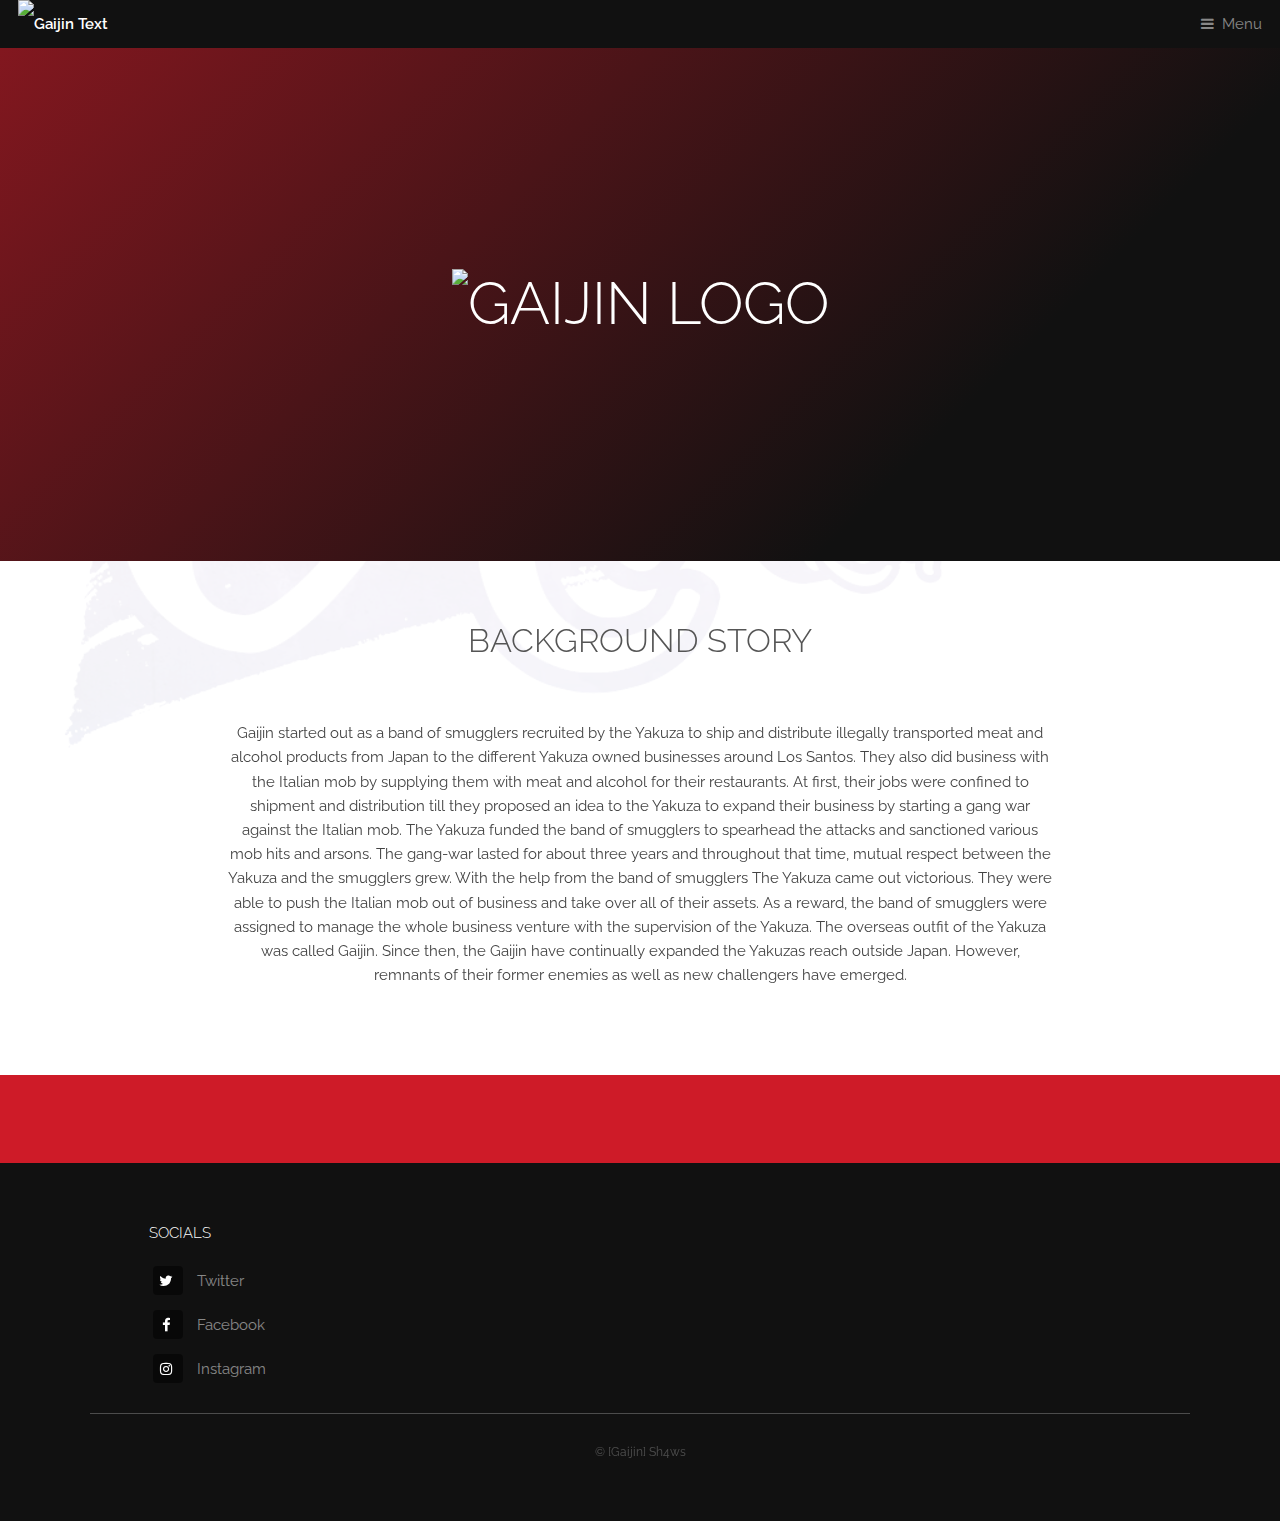
==== commit ef3e073b: "Update index.html" ====
--- a/index.html
+++ b/index.html
@@ -57,7 +57,7 @@
         <ul class="links">
             <li><a href="index.html">Home</a></li>
             <li><a href="blckmrkt.html">Black Market</a></li>
-            <li><a href="index.html">Application</a></li>
+            <li><a href="application.html">Application</a></li>
         </ul>
     </nav>
 
@@ -89,64 +89,7 @@
     </section>
 
     <!-- Testimonials -->
-    <section class="wrapper">
-        <div class="inner">
-            <div class="testimonials">
-                <section>
-                    <div class="content">
-                        <div class="author">
-                            <div class="image">
-                                <img src="https://i.imgur.com/SjPN3Do.png" alt="" />
-                            </div>
-                            <p class="credit">- <a href="https://steamcommunity.com/profiles/76561199002911431/" style="text-decoration: none;"><strong>James Gordon</strong></a> <span>Gang-Leader</span></p>
-                        </div>
-                    </div>
-                </section>
-                <section>
-                    <div class="content">
-                        <div class="author">
-                            <div class="image">
-                                <img src="https://i.imgur.com/SjPN3Do.png" alt="" />
-                            </div>
-                            <p class="credit">- <a href="https://steamcommunity.com/id/ethanzabat/" style="text-decoration: none;"><strong>Ethan</strong></a> <span>Co-Leader</span></p>
-                        </div>
-                    </div>
-                </section>
-                <section>
-                    <div class="content">
-                        <div class="author">
-                            <div class="image">
-                                <img src="https://i.imgur.com/SjPN3Do.png" alt="" />
-                            </div>
-                            <p class="credit">- <a href="https://steamcommunity.com/profiles/76561199009830279/" style="text-decoration: none;"><strong>Gummy</strong></a> <span>Co-Leader</span></p>
-                        </div>
-                    </div>
-                </section>
-                <section>
-                    <div class="content">
-                        <div class="author">
-                            <div class="image">
-                                <img src="https://i.imgur.com/SjPN3Do.png" alt="" />
-                            </div>
-                            <p class="credit">- <a href="https://steamcommunity.com/id/hvios/" style="text-decoration: none;"><strong>Spider</strong></a> <span>Co-Leader</span></p>
-                        </div>
-                    </div>
-                </section>
-
-                <section>
-                    <div class="content">
-                        <div class="author">
-                            <div class="image">
-                                <img src="https://i.imgur.com/SjPN3Do.png" alt="" />
-                            </div>
-                            <p class="credit">- <a href="#" style="text-decoration: none;"><strong>Shinichi</strong></a> <span>Co-Leader</span></p>
-                        </div>
-                    </div>
-                </section>
-            </div>
-        </div>
-    </section>
-
+    
     <!-- Footer -->
     <footer id="footer">
         <div class="inner">
